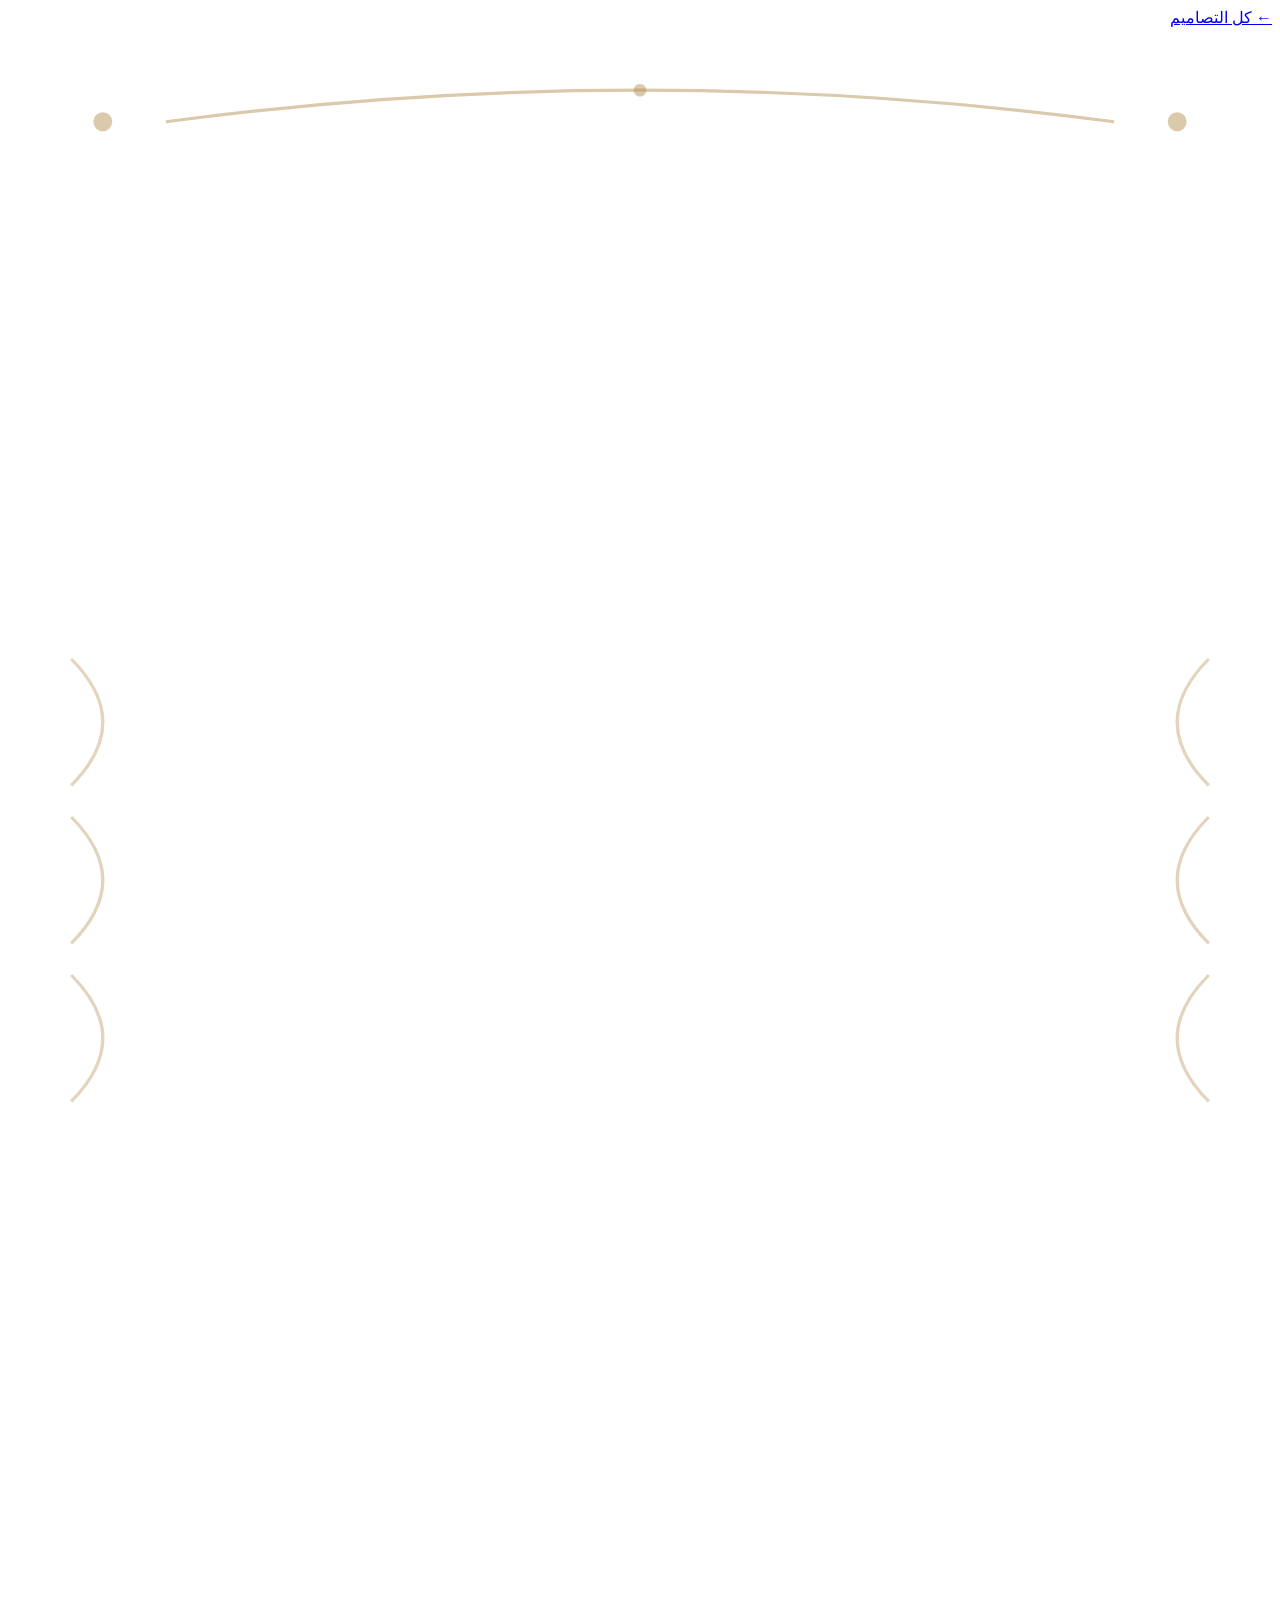
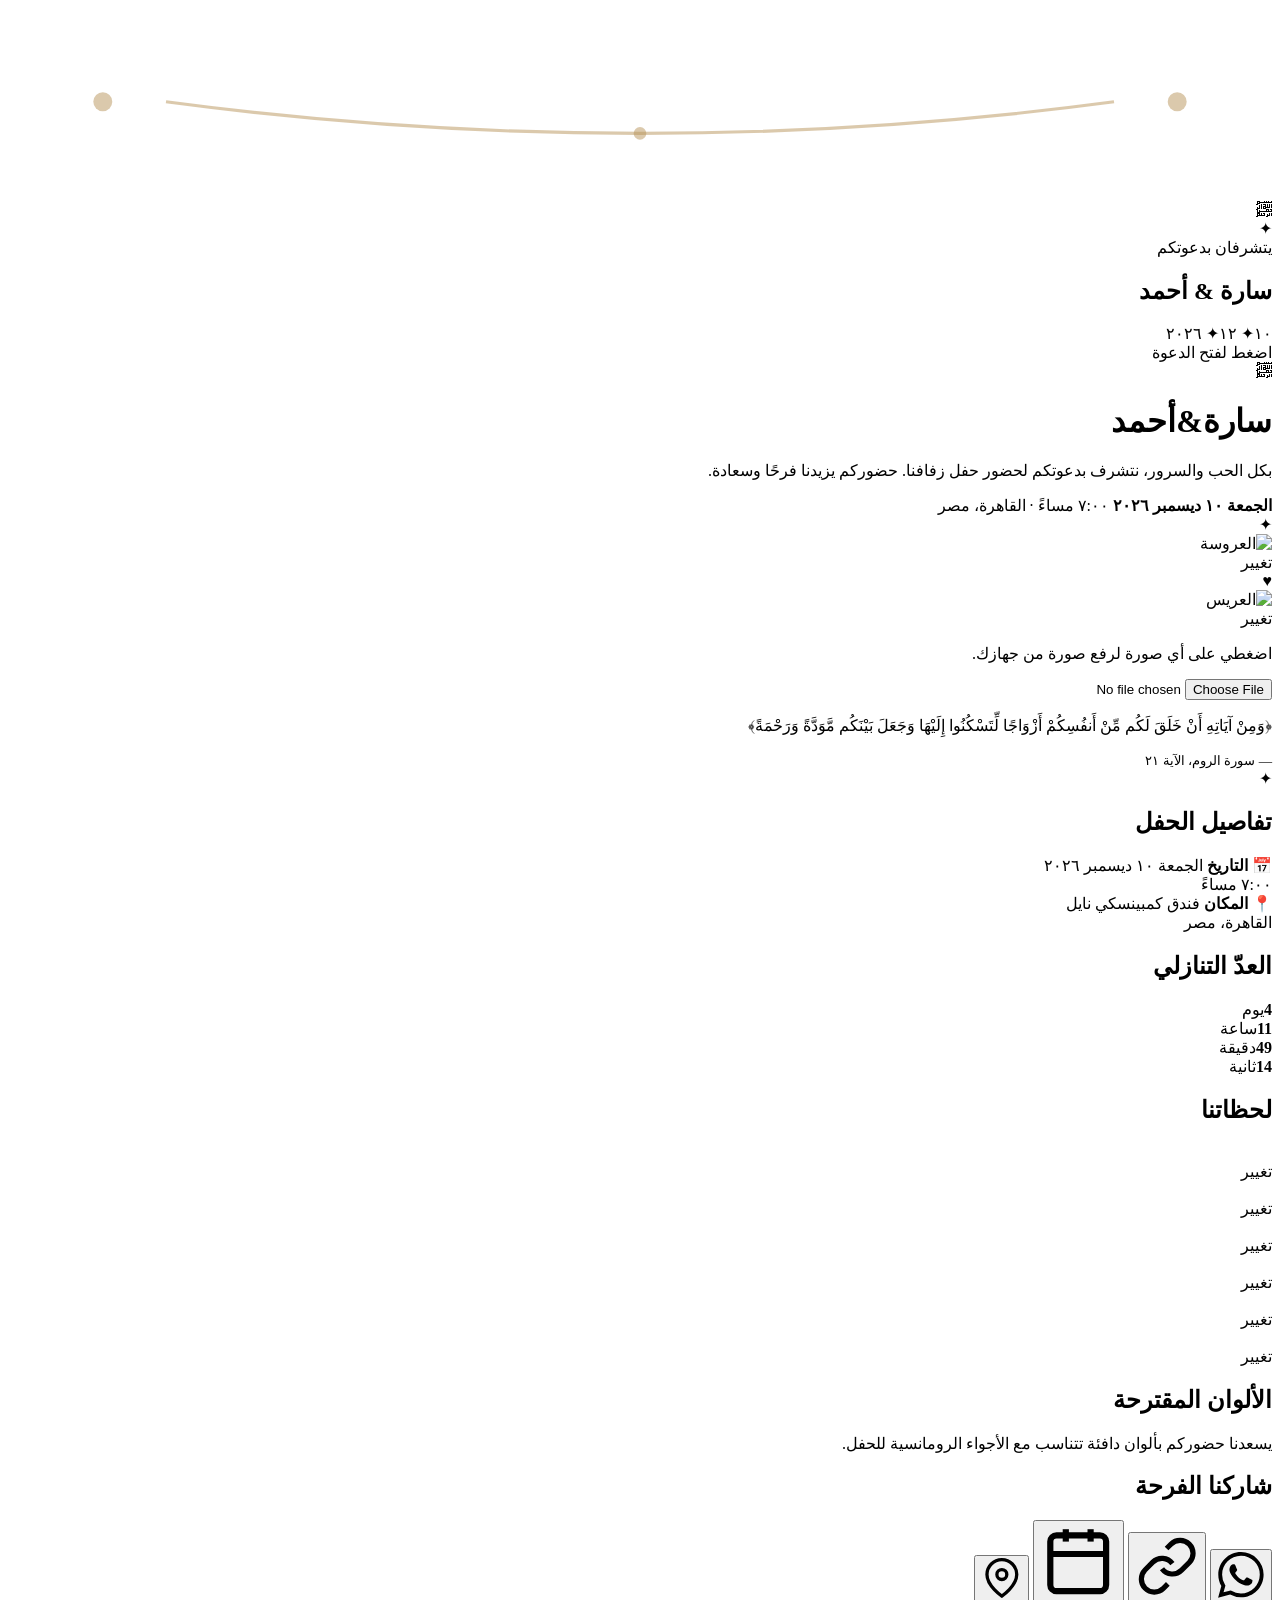
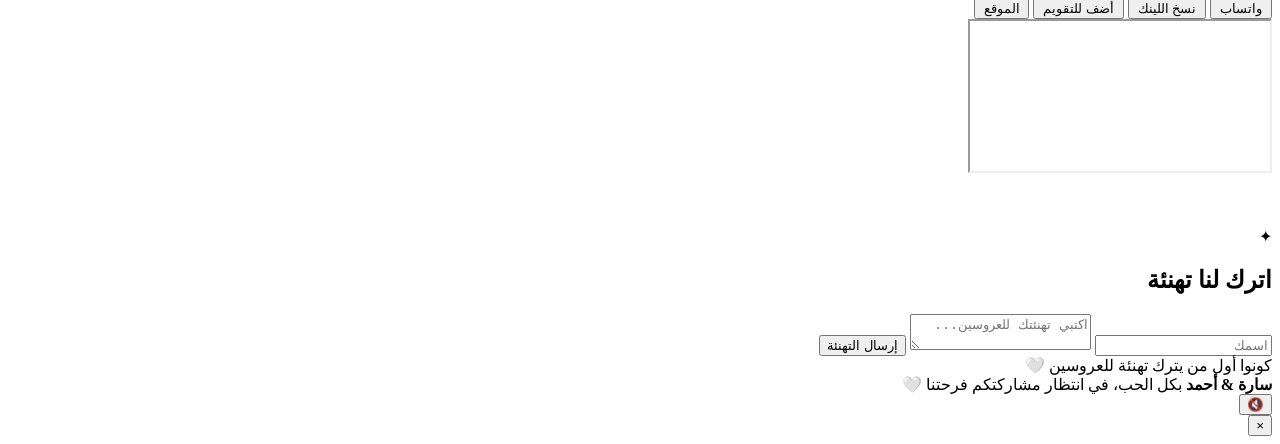
==== designs/arabic-classic.html @ dd5cdf4d "done" ====
<!DOCTYPE html>
<html lang="ar" dir="rtl">
<head>
<meta charset="UTF-8">
<meta name="viewport" content="width=device-width, initial-scale=1.0">
<title>سارة & أحمد · Arabic Classic</title>
<link rel="preconnect" href="https://fonts.googleapis.com">
<link href="https://fonts.googleapis.com/css2?family=Amiri:wght@400;700&family=Aref+Ruqaa:wght@400;700&family=Tajawal:wght@400;500;700&display=swap" rel="stylesheet">
<link rel="stylesheet" href="../css/arabic-classic.css">
</head>
<body>

<a class="back-link" href="../index.html">← كل التصاميم</a>

<!-- ============ COVER ============ -->
<div class="cover-screen" id="coverScreen">
  <div class="invite-card" onclick="openInvitation()">

    <!-- زخرفة إسلامية SVG -->
    <svg class="arabic-ornament" viewBox="0 0 400 560" preserveAspectRatio="none" xmlns="http://www.w3.org/2000/svg">
      <!-- نجوم في الزوايا -->
      <g fill="#B8935A" opacity="0.5">
        <circle cx="30" cy="30" r="3"/>
        <circle cx="370" cy="30" r="3"/>
        <circle cx="30" cy="530" r="3"/>
        <circle cx="370" cy="530" r="3"/>
        <circle cx="200" cy="20" r="2"/>
        <circle cx="200" cy="540" r="2"/>
      </g>
      <!-- خطوط إسلامية علوية وسفلية -->
      <path d="M 50 30 Q 200 10 350 30" stroke="#B8935A" stroke-width="1" fill="none" opacity="0.5"/>
      <path d="M 50 530 Q 200 550 350 530" stroke="#B8935A" stroke-width="1" fill="none" opacity="0.5"/>
      <!-- زخرفة جانبية -->
      <g stroke="#B8935A" stroke-width="1" fill="none" opacity="0.4">
        <path d="M 20 200 Q 40 220 20 240"/>
        <path d="M 20 250 Q 40 270 20 290"/>
        <path d="M 20 300 Q 40 320 20 340"/>
        <path d="M 380 200 Q 360 220 380 240"/>
        <path d="M 380 250 Q 360 270 380 290"/>
        <path d="M 380 300 Q 360 320 380 340"/>
      </g>
    </svg>

    <div class="card-bismillah">﷽</div>

    <div class="card-ornament-line">
      <span></span><span class="star">✦</span><span></span>
    </div>

    <div class="card-kicker">يتشرفان بدعوتكم</div>
    <h2 class="card-names">
      سارة
      <span class="amp">&</span>
      أحمد
    </h2>
    <div class="card-date">
      <span>١٠</span><span class="dot-sep">✦</span>
      <span>١٢</span><span class="dot-sep">✦</span>
      <span>٢٠٢٦</span>
    </div>

    <div class="card-tap">
      <span>اضغط لفتح الدعوة</span>
      <div class="arrow"></div>
    </div>
  </div>
</div>

<!-- ============ MAIN ============ -->
<div class="main-wrap" id="mainWrap">

  <div class="hero">
    <div class="kicker">﷽</div>
    <h1 class="names">سارة<span class="amp">&</span>أحمد</h1>
    <p class="lead">بكل الحب والسرور، نتشرف بدعوتكم لحضور حفل زفافنا. حضوركم يزيدنا فرحًا وسعادة.</p>
    <div class="date-badge">
      <b>الجمعة ١٠ ديسمبر ٢٠٢٦</b>
      <span>٧:٠٠ مساءً · القاهرة، مصر</span>
    </div>
  </div>

  <div class="divider"><span></span><span class="star">✦</span><span></span></div>

  <div class="couple-frame">
    <div class="photo-slot left" onclick="triggerUpload('bride')" title="اضغطي لتغيير صورة العروسة">
      <img data-role="bride-img" src="https://images.unsplash.com/photo-1594744803329-e58b31de8bf5?w=600&q=80&auto=format&fit=crop" alt="العروسة">
      <div class="hint">تغيير</div>
    </div>
    <div class="heart-mid">♥</div>
    <div class="photo-slot right" onclick="triggerUpload('groom')" title="اضغطي لتغيير صورة العريس">
      <img data-role="groom-img" src="https://images.unsplash.com/photo-1507003211169-0a1dd7228f2d?w=600&q=80&auto=format&fit=crop" alt="العريس">
      <div class="hint">تغيير</div>
    </div>
  </div>
  <p class="photo-note">اضغطي على أي صورة لرفع صورة من جهازك.</p>
  <input type="file" id="fileInput" accept="image/*" class="visually-hidden">

  <div class="quote-card">
    <p>﴿وَمِنْ آيَاتِهِ أَنْ خَلَقَ لَكُم مِّنْ أَنفُسِكُمْ أَزْوَاجًا لِّتَسْكُنُوا إِلَيْهَا وَجَعَلَ بَيْنَكُم مَّوَدَّةً وَرَحْمَةً﴾</p>
    <small>— سورة الروم، الآية ٢١</small>
  </div>

  <div class="divider"><span></span><span class="star">✦</span><span></span></div>

  <h2 class="section-title">تفاصيل الحفل</h2>
  <div class="details-grid">
    <div class="detail-card">
      <span class="ic">📅</span>
      <b>التاريخ</b>
      <span>الجمعة ١٠ ديسمبر ٢٠٢٦<br>٧:٠٠ مساءً</span>
    </div>
    <div class="detail-card">
      <span class="ic">📍</span>
      <b>المكان</b>
      <span>فندق كمبينسكي نايل<br>القاهرة، مصر</span>
    </div>
  </div>

  <h2 class="section-title">العدّ التنازلي</h2>
  <div class="countdown">
    <div class="cd-box"><b id="cdDays">--</b><span>يوم</span></div>
    <div class="cd-box"><b id="cdHours">--</b><span>ساعة</span></div>
    <div class="cd-box"><b id="cdMin">--</b><span>دقيقة</span></div>
    <div class="cd-box"><b id="cdSec">--</b><span>ثانية</span></div>
  </div>

  <h2 class="section-title">لحظاتنا</h2>
  <div class="gallery">
    <div class="gallery-item wide" onclick="triggerUpload('gallery-0')">
      <img data-role="gallery-0-img" src="https://images.unsplash.com/photo-1519741497674-611481863552?w=900&q=80&auto=format&fit=crop" alt="">
      <div class="gallery-hint">تغيير</div>
    </div>
    <div class="gallery-item" onclick="triggerUpload('gallery-1')">
      <img data-role="gallery-1-img" src="https://images.unsplash.com/photo-1465495976277-4387d4b0b4c6?w=600&q=80&auto=format&fit=crop" alt="">
      <div class="gallery-hint">تغيير</div>
    </div>
    <div class="gallery-item tall" onclick="triggerUpload('gallery-2')">
      <img data-role="gallery-2-img" src="https://images.unsplash.com/photo-1511285560929-80b456fea0bc?w=600&q=80&auto=format&fit=crop" alt="">
      <div class="gallery-hint">تغيير</div>
    </div>
    <div class="gallery-item" onclick="triggerUpload('gallery-3')">
      <img data-role="gallery-3-img" src="https://images.unsplash.com/photo-1522673607200-164d1b6ce486?w=600&q=80&auto=format&fit=crop" alt="">
      <div class="gallery-hint">تغيير</div>
    </div>
    <div class="gallery-item" onclick="triggerUpload('gallery-4')">
      <img data-role="gallery-4-img" src="https://images.unsplash.com/photo-1519225421980-715cb0215aed?w=600&q=80&auto=format&fit=crop" alt="">
      <div class="gallery-hint">تغيير</div>
    </div>
    <div class="gallery-item wide" onclick="triggerUpload('gallery-5')">
      <img data-role="gallery-5-img" src="https://images.unsplash.com/photo-1519225421980-715cb0215aed?w=900&q=80&auto=format&fit=crop" alt="">
      <div class="gallery-hint">تغيير</div>
    </div>
  </div>

  <h2 class="section-title">الألوان المقترحة</h2>
  <div class="swatches">
    <div class="swatch" style="background:#7C5B2E"></div>
    <div class="swatch" style="background:#B8935A"></div>
    <div class="swatch" style="background:#D4B98A"></div>
  </div>
  <p class="dress-text">يسعدنا حضوركم بألوان دافئة تتناسب مع الأجواء الرومانسية للحفل.</p>

  <h2 class="section-title">شاركنا الفرحة</h2>
  <div class="action-bar">
    <button class="action-btn" onclick="shareWhatsApp()">
      <svg viewBox="0 0 24 24" fill="currentColor"><path d="M17.472 14.382c-.297-.149-1.758-.867-2.03-.967-.273-.099-.471-.148-.67.15-.197.297-.767.966-.94 1.164-.173.199-.347.223-.644.075-.297-.15-1.255-.463-2.39-1.475-.883-.788-1.48-1.761-1.653-2.059-.173-.297-.018-.458.13-.606.134-.133.298-.347.446-.52.149-.174.198-.298.298-.497.099-.198.05-.371-.025-.52-.075-.149-.669-1.612-.916-2.207-.242-.579-.487-.5-.669-.51-.173-.008-.371-.01-.57-.01-.198 0-.52.074-.792.372-.272.297-1.04 1.016-1.04 2.479 0 1.462 1.065 2.875 1.213 3.074.149.198 2.096 3.2 5.077 4.487.709.306 1.262.489 1.694.625.712.227 1.36.195 1.871.118.571-.085 1.758-.719 2.006-1.413.248-.694.248-1.289.173-1.413-.074-.124-.272-.198-.57-.347m-5.421 7.403h-.004a9.87 9.87 0 01-5.031-1.378l-.361-.214-3.741.982.998-3.648-.235-.374a9.86 9.86 0 01-1.51-5.26c.001-5.45 4.436-9.884 9.888-9.884 2.64 0 5.122 1.03 6.988 2.898a9.825 9.825 0 012.893 6.994c-.003 5.45-4.437 9.884-9.885 9.884m8.413-18.297A11.815 11.815 0 0012.05 0C5.495 0 .16 5.335.157 11.892c0 2.096.547 4.142 1.588 5.945L.057 24l6.305-1.654a11.882 11.882 0 005.683 1.448h.005c6.554 0 11.89-5.335 11.893-11.893a11.821 11.821 0 00-3.48-8.413Z"/></svg>
      واتساب
    </button>
    <button class="action-btn" onclick="copyLink()">
      <svg viewBox="0 0 24 24" fill="none" stroke="currentColor" stroke-width="2"><path d="M10 13a5 5 0 007.54.54l3-3a5 5 0 00-7.07-7.07l-1.72 1.71"/><path d="M14 11a5 5 0 00-7.54-.54l-3 3a5 5 0 007.07 7.07l1.71-1.71"/></svg>
      نسخ اللينك
    </button>
    <button class="action-btn" onclick="addToCalendar()">
      <svg viewBox="0 0 24 24" fill="none" stroke="currentColor" stroke-width="2"><rect x="3" y="4" width="18" height="18" rx="2"/><line x1="16" y1="2" x2="16" y2="6"/><line x1="8" y1="2" x2="8" y2="6"/><line x1="3" y1="10" x2="21" y2="10"/></svg>
      أضف للتقويم
    </button>
    <button class="action-btn" onclick="openMap()">
      <svg viewBox="0 0 24 24" fill="none" stroke="currentColor" stroke-width="2"><path d="M21 10c0 7-9 13-9 13s-9-6-9-13a9 9 0 0118 0z"/><circle cx="12" cy="10" r="3"/></svg>
      الموقع
    </button>
  </div>

  <div class="map-container">
    <iframe 
      src="https://www.google.com/maps/embed?pb=!1m18!1m12!1m3!1d3453.3724238137!2d31.2337!3d30.0444!2m3!1f0!2f0!3f0!3m2!1i1024!2i768!4f13.1!3m3!1m2!1s0x0%3A0x0!2zMzDCsDAyJzM5LjgiTiAzMcKwMTQnMDEuMyJF!5e0!3m2!1sen!2seg!4v1700000000000"
      allowfullscreen="" loading="lazy" referrerpolicy="no-referrer-when-downgrade">
    </iframe>
  </div>

  <div class="divider" style="margin-top:50px;"><span></span><span class="star">✦</span><span></span></div>

  <h2 class="section-title">اترك لنا تهنئة</h2>
  <div class="wish-form">
    <input type="text" id="wishName" placeholder="اسمك" maxlength="40">
    <textarea id="wishMsg" placeholder="اكتبي تهنئتك للعروسين..." maxlength="240"></textarea>
    <button id="wishBtn" onclick="submitWish()">إرسال التهنئة</button>
    <div class="form-msg" id="wishFormMsg"></div>
  </div>
  <div class="wishes-list" id="wishesList"></div>
  <div class="wish-counter" id="wishCounter"></div>

  <footer>
    <b>سارة &amp; أحمد</b>
    بكل الحب، في انتظار مشاركتكم فرحتنا 🤍
  </footer>

</div>

<button class="music-btn" id="musicBtn" onclick="toggleMusic()" title="موسيقى">🔇</button>

<audio id="bgMusic" loop preload="none">
  <source src="https://cdn.pixabay.com/download/audio/2022/10/25/audio_5c1c7c1e5e.mp3?filename=wedding-day-117995.mp3" type="audio/mpeg">
</audio>

<div class="lightbox" id="lightbox" onclick="closeLightbox()">
  <button class="close" onclick="closeLightbox()">×</button>
  <img id="lightboxImg" src="" alt="">
</div>

<div class="toast" id="toast"></div>

<script>
  window.INVITE_CONFIG = {
    theme: 'arabic-classic',
    weddingDate: '2026-12-10T19:00:00',
    weddingEnd: '2026-12-10T23:00:00',
    storagePrefix: 'arabic-classic-',
    venueName: 'Kempinski Nile Hotel, Cairo',
    venueLat: 30.0444,
    venueLng: 31.2357
  };
</script>
<script src="../js/invitation.js"></script>

</body>
</html>
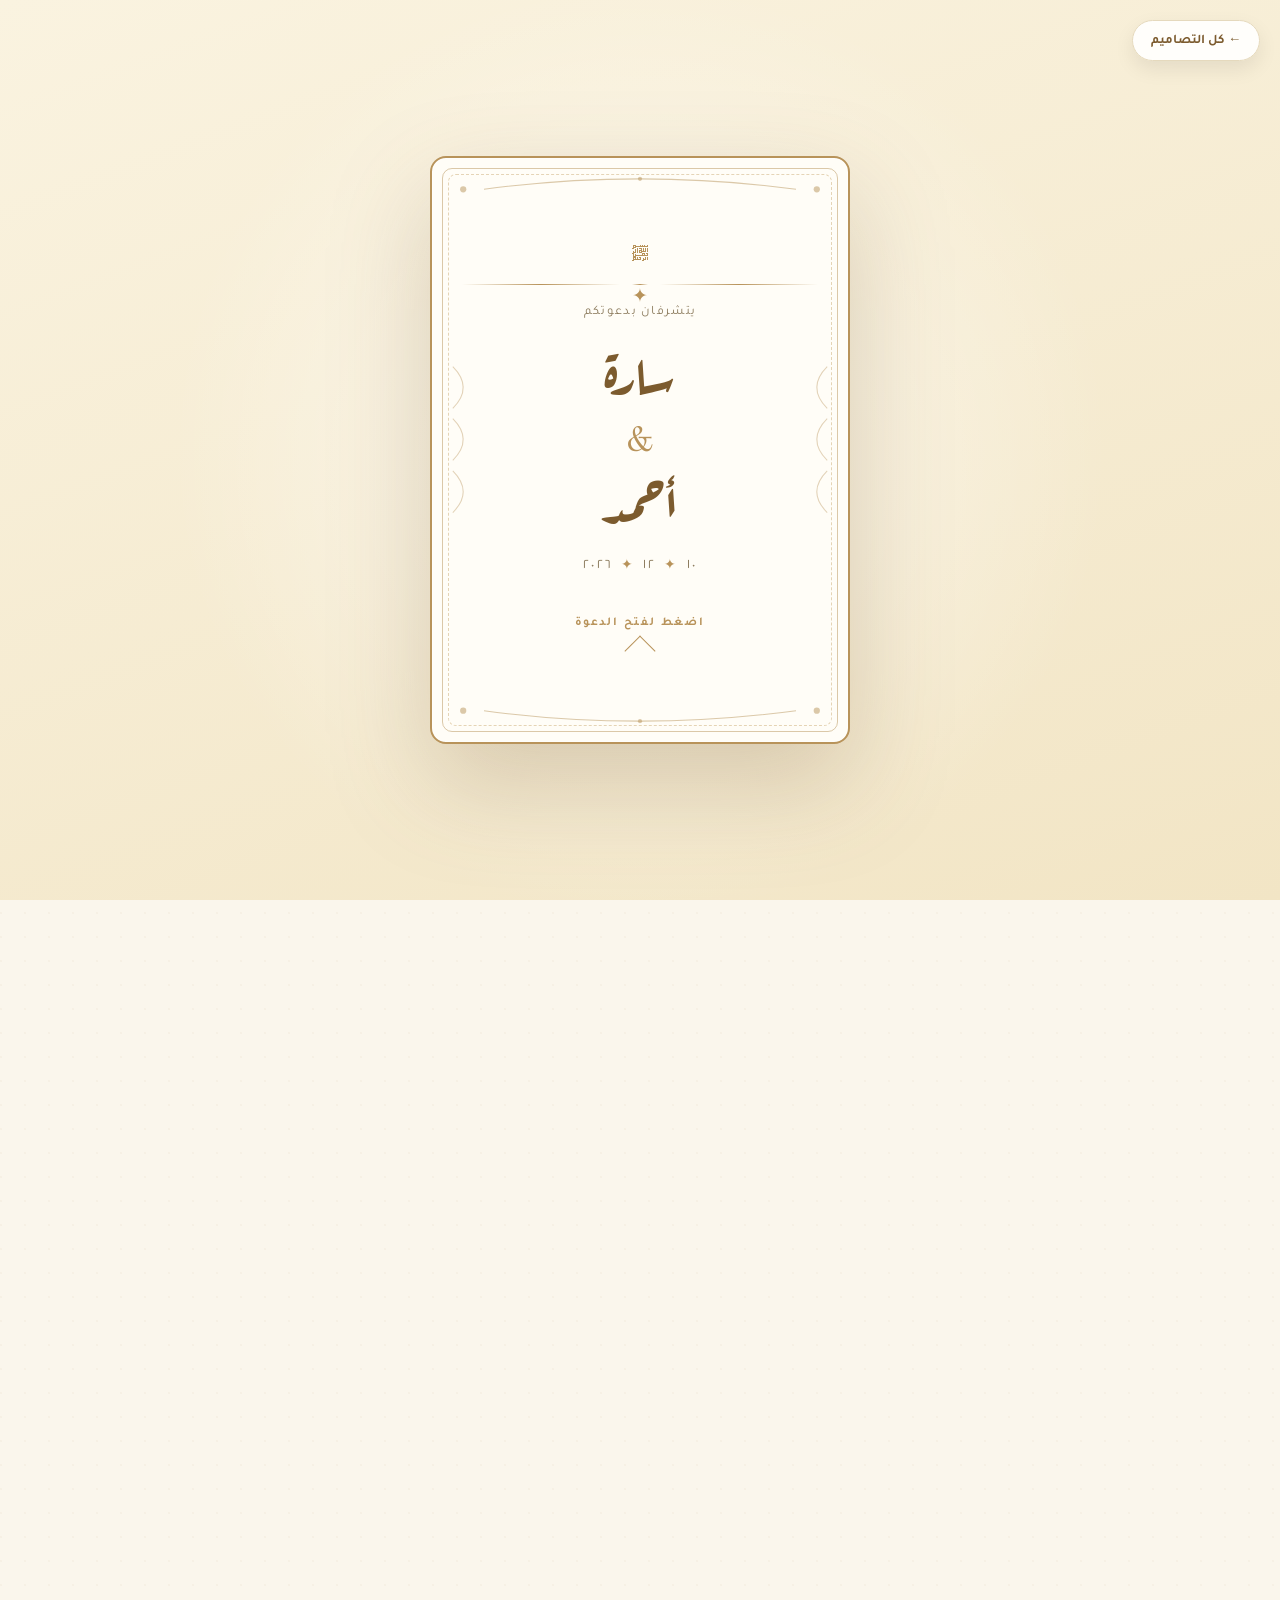
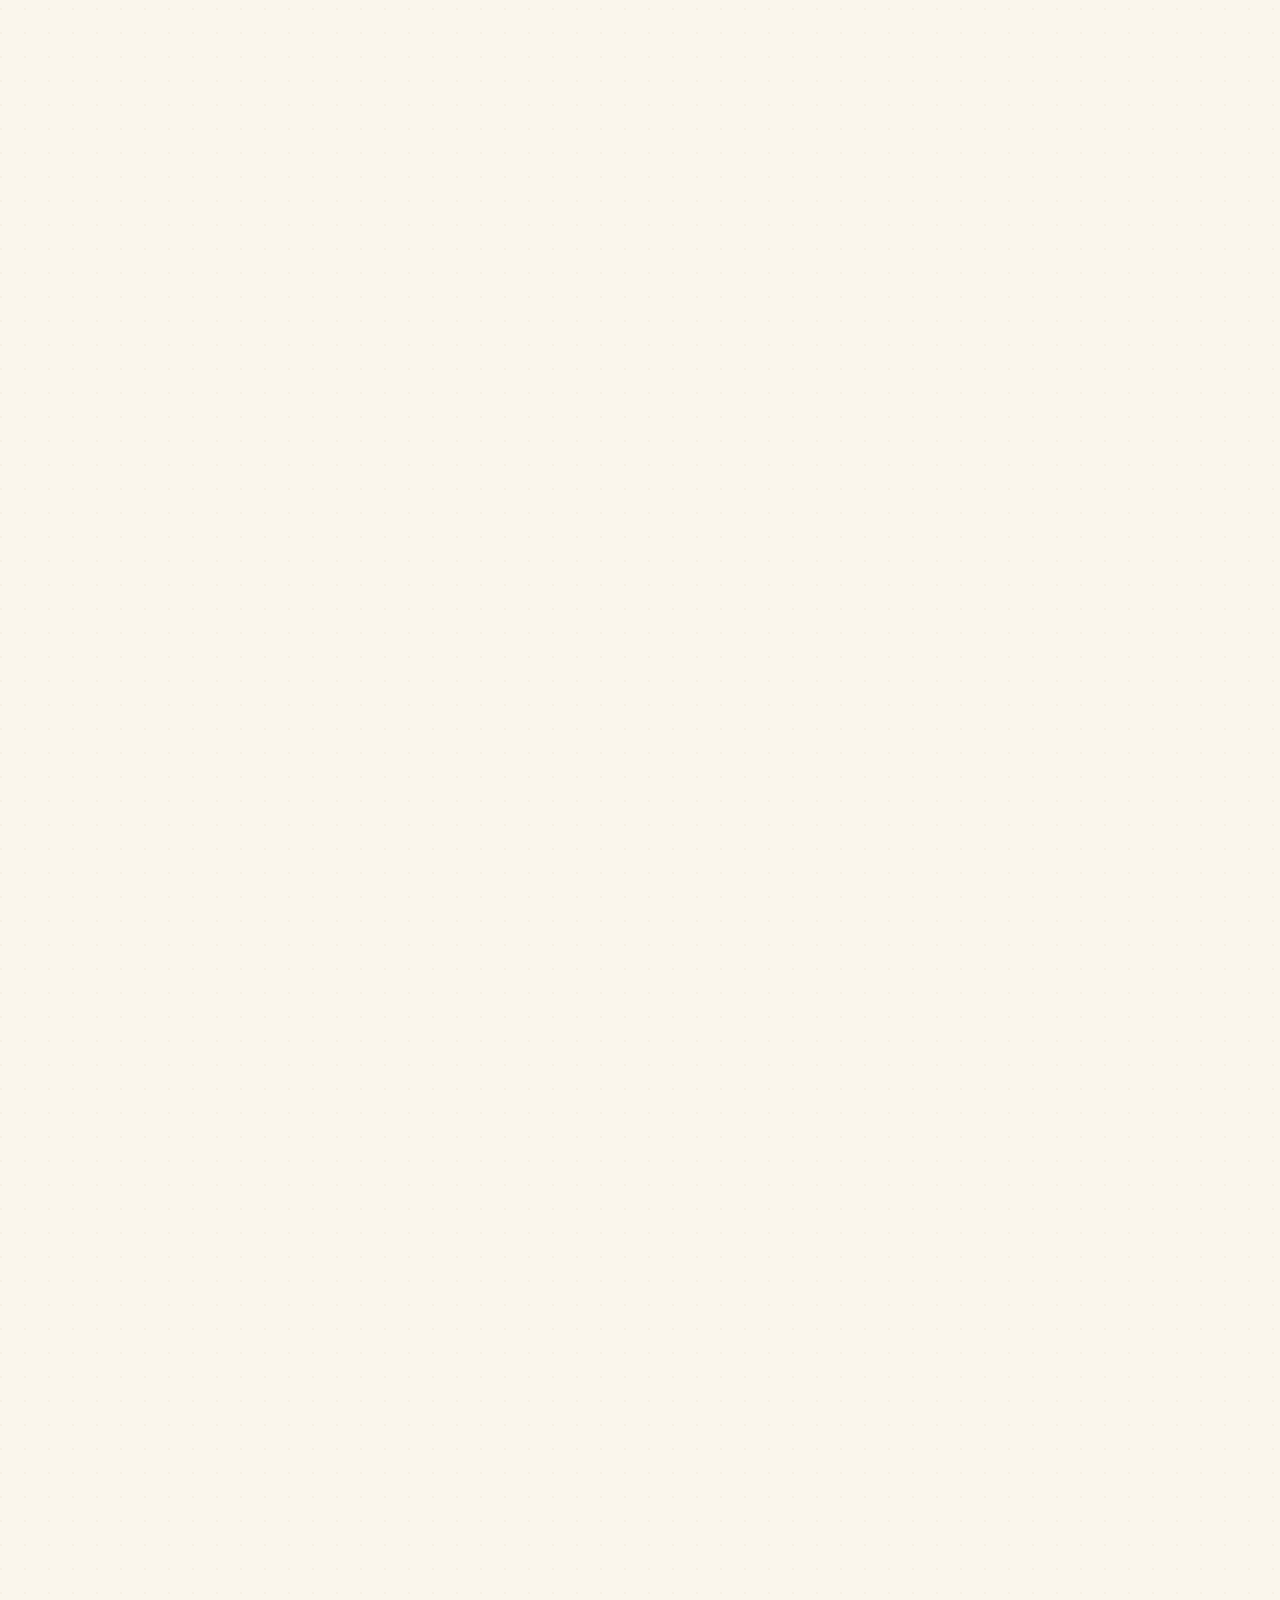
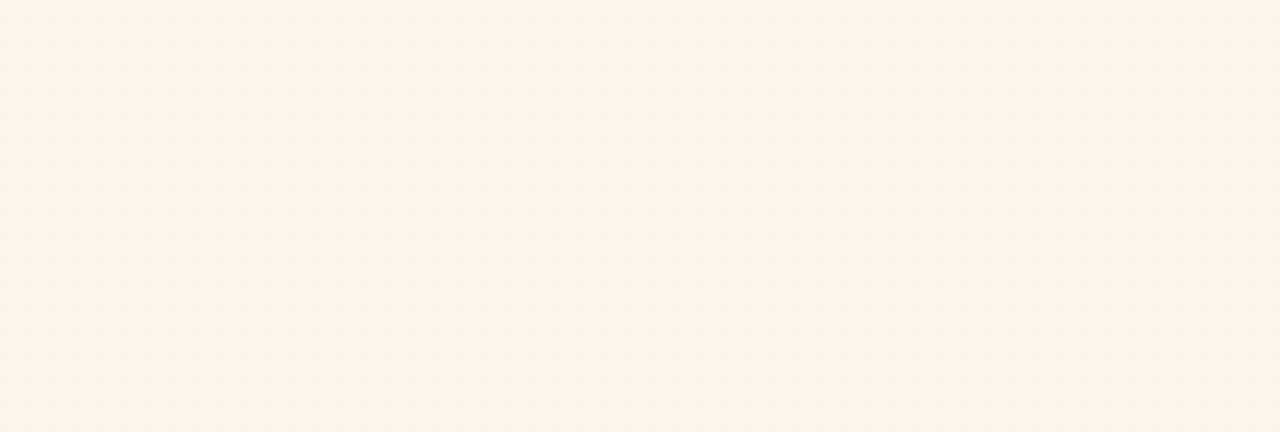
==== commit 9678ebb3: "done" ====
--- a/designs/arabic-classic.html
+++ b/designs/arabic-classic.html
@@ -208,8 +208,8 @@
 
 <button class="music-btn" id="musicBtn" onclick="toggleMusic()" title="موسيقى">🔇</button>
 
-<audio id="bgMusic" loop preload="none">
-  <source src="https://cdn.pixabay.com/download/audio/2022/10/25/audio_5c1c7c1e5e.mp3?filename=wedding-day-117995.mp3" type="audio/mpeg">
+<audio id="bgMusic" loop preload="auto">
+  <source src="https://www.soundhelix.com/examples/mp3/SoundHelix-Song-1.mp3" type="audio/mpeg">
 </audio>
 
 <div class="lightbox" id="lightbox" onclick="closeLightbox()">
--- a/css/arabic-classic.css
+++ b/css/arabic-classic.css
@@ -0,0 +1,608 @@
+/* ============================================================
+   ARABIC CLASSIC — تصميم 2
+   ============================================================ */
+:root{
+  --bg:#FAF6EC;
+  --surface:#FFFDF7;
+  --text:#3A2E1E;
+  --muted:#8B7A5C;
+  --heading:#7C5B2E;
+  --accent:#B8935A;
+  --accent2:#D4B98A;
+  --line:#E5D9BD;
+  --font-head:'Aref Ruqaa', serif;
+  --font-body:'Tajawal', sans-serif;
+}
+
+*{box-sizing:border-box;}
+html,body{margin:0;padding:0;}
+body{
+  background:#FAF6EC;
+  background-image: radial-gradient(circle at 1px 1px, rgba(184,147,90,.05) 1px, transparent 0);
+  background-size: 24px 24px;
+  color:var(--text);
+  font-family:var(--font-body);
+  font-size:16px;
+  min-height:100vh;
+  -webkit-font-smoothing: antialiased;
+}
+
+/* Back link */
+.back-link{
+  position:fixed; top:20px; right:20px; z-index:600;
+  padding:10px 18px;
+  background:rgba(255,255,255,.9);
+  border:1px solid var(--line);
+  border-radius:999px;
+  color:var(--heading);
+  text-decoration:none;
+  font-size:.82rem; font-weight:600;
+  backdrop-filter:blur(10px);
+  box-shadow:0 8px 20px rgba(0,0,0,.08);
+  transition:transform .2s;
+}
+.back-link:hover{ transform:translateX(3px); }
+
+/* ===== Cover Screen ===== */
+.cover-screen{
+  position:fixed; inset:0; z-index:500;
+  background:
+    radial-gradient(circle at 50% 50%, rgba(255,255,255,.6), transparent 60%),
+    linear-gradient(160deg, #FAF3E0 0%, #F2E5C5 100%);
+  display:flex; align-items:center; justify-content:center;
+  padding:24px;
+  transition:opacity .8s ease, transform .8s ease;
+}
+.cover-screen.hidden{ opacity:0; pointer-events:none; transform:scale(1.05); }
+
+.invite-card{
+  position:relative;
+  width:min(420px, 92vw);
+  aspect-ratio:5/7;
+  border-radius:16px;
+  background:var(--surface);
+  border:2px solid var(--accent);
+  box-shadow: 0 40px 100px rgba(124,91,46,.25), 0 0 0 1px rgba(255,255,255,.5) inset;
+  cursor:pointer;
+  display:flex; flex-direction:column;
+  align-items:center; justify-content:center;
+  padding:44px 30px;
+  text-align:center;
+  overflow:hidden;
+  transition:transform .6s cubic-bezier(.2,.8,.2,1);
+  animation: cardFloat 5s ease-in-out infinite;
+}
+@keyframes cardFloat{
+  0%,100%{ transform:translateY(0) rotate(-.3deg); }
+  50%{ transform:translateY(-8px) rotate(.3deg); }
+}
+.invite-card:hover{ transform:translateY(-12px) rotate(0) scale(1.02); }
+.invite-card::before{
+  content:''; position:absolute; inset:10px;
+  border:1px solid var(--accent);
+  border-radius:10px;
+  opacity:.5; pointer-events:none;
+}
+.invite-card::after{
+  content:''; position:absolute; inset:16px;
+  border:1px dashed var(--accent2);
+  border-radius:8px;
+  opacity:.6; pointer-events:none;
+}
+
+/* زخرفة إسلامية SVG */
+.arabic-ornament{
+  position:absolute; inset:0;
+  width:100%; height:100%;
+  pointer-events:none; z-index:1;
+}
+
+.card-bismillah{
+  font-family:var(--font-head);
+  font-size:1rem;
+  color:var(--accent);
+  margin-bottom:20px;
+  position:relative; z-index:2;
+  letter-spacing:.05em;
+}
+
+.card-ornament-line{
+  width:100%;
+  display:flex; align-items:center; justify-content:center;
+  gap:12px; margin-bottom:20px;
+  position:relative; z-index:2;
+}
+.card-ornament-line span{
+  height:1px; flex:1;
+  background:linear-gradient(to left, transparent, var(--accent), transparent);
+}
+.card-ornament-line .star{
+  font-size:1.2rem; color:var(--accent);
+  flex:none;
+}
+
+.card-kicker{
+  font-size:.8rem; letter-spacing:.1em;
+  color:var(--muted); margin-bottom:16px;
+  position:relative; z-index:2;
+}
+.card-names{
+  font-family:var(--font-head);
+  font-size:clamp(2rem, 9vw, 3.2rem);
+  line-height:1.3; color:var(--heading);
+  font-weight:700; margin:0;
+  position:relative; z-index:2;
+}
+.card-names .amp{
+  font-family:var(--font-head);
+  display:block; color:var(--accent);
+  font-size:.7em; margin:8px 0; font-weight:400;
+}
+.card-date{
+  font-size:.9rem; letter-spacing:.15em;
+  color:var(--muted); margin-top:24px;
+  position:relative; z-index:2;
+  display:flex; align-items:center; justify-content:center; gap:8px;
+}
+.card-date .dot-sep{ color:var(--accent); }
+.card-tap{
+  margin-top:40px;
+  display:flex; flex-direction:column;
+  align-items:center; gap:10px;
+  color:var(--accent);
+  font-size:.75rem; letter-spacing:.15em;
+  font-weight:600;
+  animation: tapPulse 2.4s ease-in-out infinite;
+  position:relative; z-index:2;
+}
+@keyframes tapPulse{
+  0%,100%{ opacity:.6; transform:translateY(0); }
+  50%{ opacity:1; transform:translateY(4px); }
+}
+.card-tap .arrow{
+  width:22px; height:22px;
+  border-right:1.5px solid currentColor;
+  border-bottom:1.5px solid currentColor;
+  transform:rotate(-135deg);
+}
+
+/* ===== Main Content ===== */
+.main-wrap{
+  max-width:720px; margin:0 auto;
+  padding:60px 22px 40px;
+  opacity:0; transform:translateY(30px);
+  transition:opacity .9s ease .3s, transform .9s ease .3s;
+}
+.main-wrap.visible{ opacity:1; transform:translateY(0); }
+
+.hero{ text-align:center; padding:20px 0 0; }
+.hero .kicker{
+  font-family:var(--font-head);
+  font-size:1rem; color:var(--accent);
+  margin-bottom:16px;
+  letter-spacing:.05em;
+}
+.hero .names{
+  font-family:var(--font-head);
+  font-size:clamp(2.2rem, 10vw, 3.6rem);
+  line-height:1.3; color:var(--heading);
+  margin:0; font-weight:700;
+}
+.hero .names .amp{
+  display:inline-block;
+  font-size:.7em; color:var(--accent);
+  margin:0 14px; font-weight:400;
+}
+.hero .lead{
+  margin-top:20px; font-size:1rem;
+  color:var(--muted); line-height:1.9;
+  max-width:460px; margin-inline:auto;
+}
+.date-badge{
+  display:inline-flex; flex-direction:column; gap:4px;
+  margin-top:28px; padding:16px 32px;
+  border:1px solid var(--accent);
+  border-radius:8px;
+  background:var(--surface);
+  box-shadow: 0 12px 30px rgba(124,91,46,.1);
+  position:relative;
+}
+.date-badge::before{
+  content:''; position:absolute; inset:5px;
+  border:1px solid var(--accent2); border-radius:5px;
+  opacity:.5; pointer-events:none;
+}
+.date-badge b{
+  font-size:1.1rem; color:var(--heading);
+  font-family:var(--font-head); font-weight:700;
+}
+.date-badge span{ font-size:.8rem; color:var(--muted); }
+
+/* Divider */
+.divider{
+  display:flex; align-items:center; justify-content:center;
+  gap:14px; margin:40px auto; max-width:280px;
+}
+.divider span{
+  height:1px; flex:1;
+  background:linear-gradient(to left, transparent, var(--accent), transparent);
+}
+.divider .star{
+  font-size:1.3rem; color:var(--accent);
+  flex:none;
+}
+
+/* Section title */
+.section-title{
+  text-align:center;
+  font-family:var(--font-head);
+  font-size:1.5rem; font-weight:700;
+  color:var(--heading);
+  margin:50px 0 24px;
+  position:relative;
+}
+.section-title::before,
+.section-title::after{
+  content:'❈';
+  color:var(--accent);
+  font-size:1rem;
+  margin:0 12px;
+  opacity:.7;
+}
+
+/* Photos */
+.couple-frame{
+  display:flex; justify-content:center; align-items:center;
+  gap:0; margin:36px 0 8px;
+}
+.photo-slot{
+  width:150px; height:150px;
+  border-radius:50%;
+  background:var(--surface);
+  border:3px double var(--accent);
+  box-shadow: 0 15px 40px rgba(124,91,46,.15);
+  display:flex; align-items:center; justify-content:center;
+  overflow:hidden; cursor:pointer;
+  position:relative; flex-shrink:0;
+  transition:transform .3s, box-shadow .3s;
+}
+.photo-slot:hover{
+  transform:scale(1.04) translateY(-4px);
+  box-shadow: 0 20px 50px rgba(124,91,46,.25);
+}
+.photo-slot img{ width:100%; height:100%; object-fit:cover; }
+.photo-slot .hint{
+  position:absolute; inset:0;
+  display:flex; align-items:center; justify-content:center;
+  background:rgba(124,91,46,.6); color:#fff;
+  font-size:.72rem; opacity:0;
+  transition:opacity .3s; text-align:center;
+  padding:8px; font-weight:600;
+  border-radius:50%;
+}
+.photo-slot:hover .hint{ opacity:1; }
+.photo-slot.left{ margin-inline-end:-20px; }
+.photo-slot.right{ margin-inline-start:-20px; }
+.heart-mid{
+  width:44px; height:44px; border-radius:50%;
+  background:linear-gradient(135deg, var(--heading), var(--accent));
+  color:#fff;
+  display:flex; align-items:center; justify-content:center;
+  font-size:1rem; z-index:2; flex-shrink:0;
+  box-shadow: 0 8px 24px rgba(124,91,46,.3), 0 0 0 4px var(--bg);
+}
+.photo-note{
+  text-align:center; font-size:.78rem;
+  color:var(--muted); margin-top:14px;
+}
+
+/* Quote */
+.quote-card{
+  text-align:center; padding:28px 20px;
+  position:relative; max-width:580px;
+  margin:0 auto;
+  background:var(--surface);
+  border:1px solid var(--line);
+  border-radius:12px;
+  box-shadow: 0 12px 30px rgba(124,91,46,.08);
+}
+.quote-card::before{
+  content:'﷽';
+  display:block;
+  font-family:var(--font-head);
+  font-size:1.8rem; color:var(--accent);
+  margin-bottom:14px;
+}
+.quote-card p{
+  font-family:var(--font-head);
+  font-size:1.1rem; line-height:1.9;
+  color:var(--text); margin:0;
+}
+.quote-card small{
+  display:block; margin-top:14px;
+  color:var(--accent); font-size:.8rem;
+  font-family:var(--font-head);
+}
+
+/* Details */
+.details-grid{ display:grid; grid-template-columns:1fr 1fr; gap:16px; }
+.detail-card{
+  background:var(--surface); border-radius:12px;
+  box-shadow: 0 12px 30px rgba(124,91,46,.08);
+  padding:26px 16px; text-align:center;
+  border:1px solid var(--accent2);
+  position:relative; overflow:hidden;
+}
+.detail-card::before{
+  content:'❈'; position:absolute;
+  top:8px; left:50%; transform:translateX(-50%);
+  color:var(--accent); font-size:.9rem;
+  opacity:.5;
+}
+.detail-card .ic{ font-size:1.6rem; margin-bottom:12px; display:block; }
+.detail-card b{
+  display:block; font-size:1.05rem;
+  font-family:var(--font-head);
+  color:var(--heading); margin-bottom:6px;
+}
+.detail-card span{
+  font-size:.85rem; color:var(--muted);
+  line-height:1.6; display:block;
+}
+
+/* Countdown */
+.countdown{
+  display:flex; justify-content:center;
+  gap:12px; flex-wrap:wrap;
+}
+.cd-box{
+  background:var(--surface); border-radius:12px;
+  box-shadow: 0 12px 30px rgba(124,91,46,.08);
+  width:82px; padding:16px 0; text-align:center;
+  border:1px solid var(--accent);
+}
+.cd-box b{
+  display:block; font-size:1.7rem;
+  color:var(--heading);
+  font-family:var(--font-head);
+  font-weight:700;
+}
+.cd-box span{ font-size:.75rem; color:var(--muted); font-family:var(--font-head); }
+
+/* Palette */
+.swatches{
+  display:flex; justify-content:center;
+  gap:14px; margin:20px 0 16px;
+}
+.swatch{
+  width:46px; height:46px; border-radius:50%;
+  box-shadow: 0 6px 16px rgba(124,91,46,.15);
+  border:2px solid var(--surface);
+  outline:1px solid var(--accent2);
+}
+.dress-text{
+  text-align:center; font-size:.9rem;
+  color:var(--muted); max-width:460px;
+  margin:0 auto; line-height:1.9;
+}
+
+/* Gallery */
+.gallery{
+  display:grid; grid-template-columns:repeat(3, 1fr);
+  gap:10px; margin-top:12px;
+}
+.gallery-item{
+  position:relative; aspect-ratio:1/1;
+  border-radius:10px; overflow:hidden;
+  cursor:pointer; background:var(--surface);
+  box-shadow: 0 10px 25px rgba(124,91,46,.1);
+  border:1px solid var(--accent2);
+}
+.gallery-item img{
+  width:100%; height:100%; object-fit:cover;
+  display:block; transition:transform .5s;
+}
+.gallery-item:hover img{ transform:scale(1.08); }
+.gallery-item .gallery-hint{
+  position:absolute; inset:0;
+  display:flex; align-items:center; justify-content:center;
+  background:linear-gradient(to top, rgba(124,91,46,.7), rgba(124,91,46,.2));
+  color:#fff; font-size:.72rem; font-weight:600;
+  opacity:0; transition:opacity .3s;
+}
+.gallery-item:hover .gallery-hint{ opacity:1; }
+.gallery-item.wide{ grid-column:span 2; aspect-ratio:2/1; }
+.gallery-item.tall{ grid-row:span 2; aspect-ratio:1/2; }
+
+/* Wishes */
+.wish-form{
+  background:var(--surface); border-radius:12px;
+  box-shadow: 0 12px 30px rgba(124,91,46,.08);
+  padding:24px; display:flex; flex-direction:column; gap:12px;
+  border:1px solid var(--accent2);
+  position:relative;
+}
+.wish-form input,
+.wish-form textarea{
+  font-family:var(--font-body);
+  border:1px solid var(--line);
+  border-radius:8px;
+  padding:12px 14px;
+  background:transparent;
+  color:var(--text);
+  font-size:.9rem; resize:vertical;
+  transition:border-color .2s;
+}
+.wish-form input:focus,
+.wish-form textarea:focus{
+  outline:none; border-color:var(--accent);
+}
+.wish-form textarea{ min-height:90px; }
+.wish-form button{
+  align-self:flex-start;
+  border:none; cursor:pointer;
+  background:var(--heading); color:#fff;
+  font-family:var(--font-body); font-weight:600;
+  padding:12px 28px; border-radius:8px;
+  font-size:.9rem;
+  transition:opacity .2s, transform .2s;
+}
+.wish-form button:hover{ opacity:.9; transform:translateY(-1px); }
+.wish-form button:disabled{ opacity:.5; }
+.form-msg{ font-size:.8rem; color:var(--accent); min-height:16px; }
+
+.wishes-list{ display:flex; flex-direction:column; gap:12px; margin-top:20px; }
+.wish-item{
+  background:var(--surface); border-radius:12px;
+  box-shadow: 0 10px 25px rgba(124,91,46,.08);
+  padding:16px 18px;
+  border:1px solid var(--accent2);
+  border-right:3px solid var(--accent);
+  position:relative;
+}
+.wish-item b{
+  font-size:.95rem; color:var(--heading);
+  font-family:var(--font-head); font-weight:700;
+}
+.wish-item p{
+  margin:8px 0 0; font-size:.88rem;
+  line-height:1.8; word-wrap:break-word; white-space:pre-wrap;
+}
+.wish-item .wish-time{
+  font-size:.72rem; color:var(--muted);
+  margin-top:8px; display:block;
+}
+.wish-item .wish-del{
+  position:absolute; top:10px; left:12px;
+  background:none; border:none;
+  color:var(--muted); cursor:pointer;
+  font-size:1rem; opacity:.4;
+  line-height:1; padding:4px;
+}
+.wish-item .wish-del:hover{ opacity:1; color:#c0392b; }
+.wishes-empty{
+  text-align:center; font-size:.85rem;
+  color:var(--muted); padding:16px 0;
+}
+.wish-counter{
+  font-size:.75rem; color:var(--muted);
+  text-align:center; margin-top:14px;
+}
+
+/* Action buttons */
+.action-bar{
+  display:flex; flex-wrap:wrap;
+  justify-content:center; gap:10px;
+  margin-top:28px;
+}
+.action-btn{
+  display:inline-flex; align-items:center; gap:8px;
+  padding:10px 18px;
+  background:var(--surface);
+  border:1px solid var(--accent);
+  border-radius:999px;
+  color:var(--heading);
+  font-family:var(--font-body);
+  font-size:.85rem; font-weight:600;
+  cursor:pointer; text-decoration:none;
+  transition:transform .2s, box-shadow .2s;
+  box-shadow:0 4px 12px rgba(124,91,46,.08);
+}
+.action-btn:hover{
+  transform:translateY(-2px);
+  box-shadow:0 8px 20px rgba(124,91,46,.15);
+}
+.action-btn svg{ width:16px; height:16px; }
+
+/* Map */
+.map-container{
+  margin-top:28px;
+  border-radius:12px;
+  overflow:hidden;
+  border:1px solid var(--accent2);
+  box-shadow:0 12px 30px rgba(124,91,46,.08);
+  height:240px;
+}
+.map-container iframe{
+  width:100%; height:100%; border:0; display:block;
+}
+
+/* Footer */
+footer{
+  text-align:center; margin-top:50px;
+  font-size:.85rem; color:var(--muted);
+  padding-bottom:80px;
+}
+footer::before{
+  content:'❈'; display:block;
+  color:var(--accent); font-size:1.2rem;
+  margin-bottom:18px;
+}
+footer b{
+  font-family:var(--font-head);
+  color:var(--heading);
+  font-size:1.05rem; display:block;
+  margin-bottom:6px;
+}
+
+/* Music button */
+.music-btn{
+  position:fixed; bottom:24px; right:24px;
+  width:50px; height:50px; border-radius:50%;
+  background:linear-gradient(135deg, var(--heading), var(--accent));
+  color:#fff; border:none; cursor:pointer;
+  display:none; align-items:center; justify-content:center;
+  font-size:1.2rem;
+  box-shadow:0 10px 25px rgba(124,91,46,.3);
+  z-index:60;
+  transition:transform .3s;
+}
+.music-btn:hover{ transform:scale(1.1); }
+
+/* Lightbox */
+.lightbox{
+  position:fixed; inset:0;
+  background:rgba(0,0,0,.9);
+  z-index:600; display:none;
+  align-items:center; justify-content:center;
+  padding:20px;
+}
+.lightbox.open{ display:flex; }
+.lightbox img{
+  max-width:90vw; max-height:85vh;
+  border-radius:8px;
+}
+.lightbox .close{
+  position:absolute; top:20px; right:24px;
+  color:#fff; font-size:2rem;
+  background:none; border:none;
+  cursor:pointer; line-height:1;
+}
+
+/* Toast */
+.toast{
+  position:fixed; bottom:100px; left:50%;
+  transform:translateX(-50%) translateY(20px);
+  background:var(--heading); color:#fff;
+  padding:12px 24px; border-radius:999px;
+  font-size:.85rem; z-index:99;
+  opacity:0; pointer-events:none;
+  transition:opacity .3s, transform .3s;
+  max-width:90vw; text-align:center;
+}
+.toast.show{ opacity:1; transform:translateX(-50%) translateY(0); }
+
+.visually-hidden{
+  position:absolute; width:1px; height:1px;
+  overflow:hidden; clip:rect(0,0,0,0);
+}
+
+@media (max-width:480px){
+  .photo-slot{ width:110px; height:110px; }
+  .details-grid{ grid-template-columns:1fr; }
+  .cd-box{ width:68px; padding:12px 0; }
+  .cd-box b{ font-size:1.4rem; }
+  .back-link{ top:14px; right:14px; padding:8px 14px; font-size:.75rem; }
+  .section-title::before,
+  .section-title::after{ margin:0 6px; }
+}
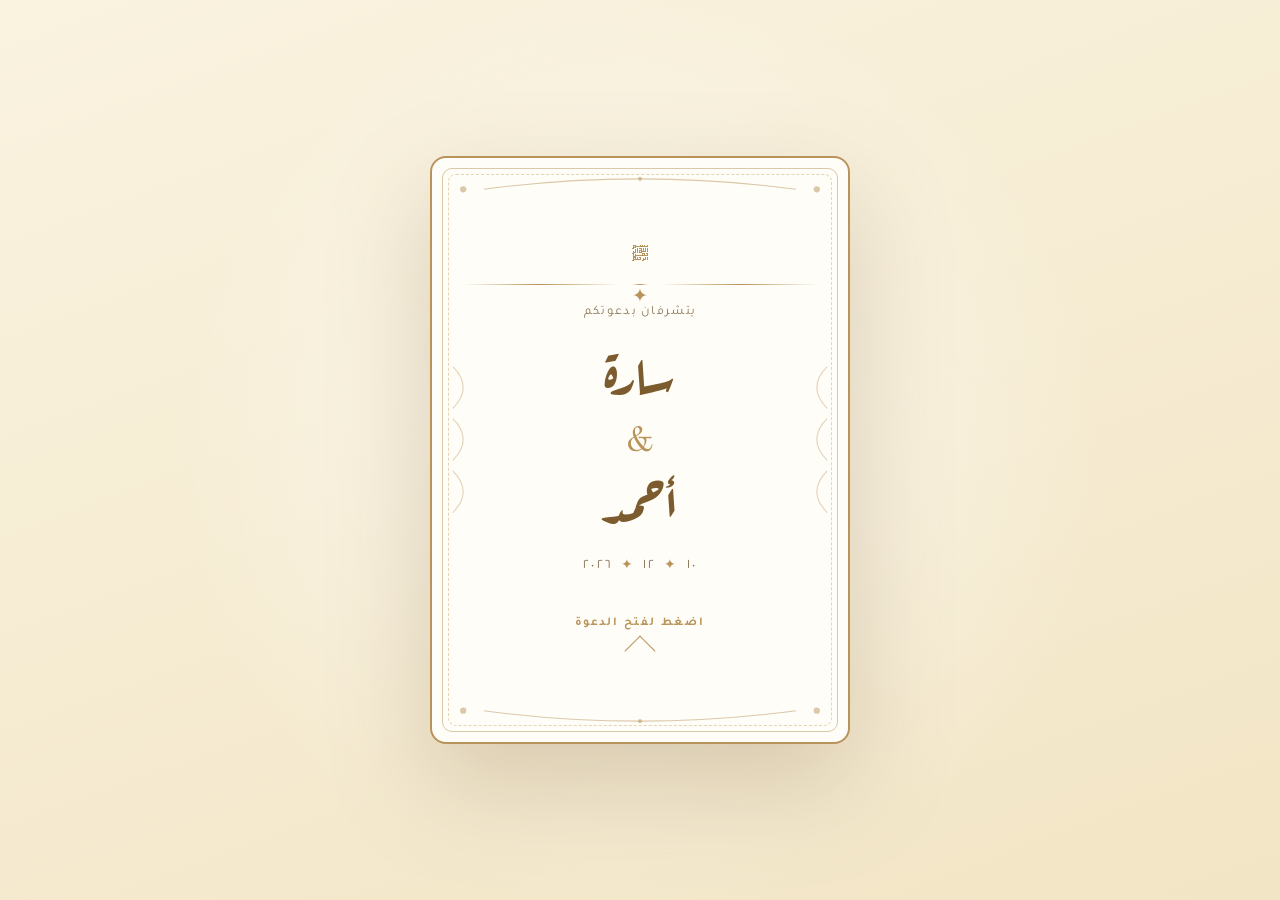
==== commit d982a999: "done" ====
--- a/designs/arabic-classic.html
+++ b/designs/arabic-classic.html
@@ -8,7 +8,7 @@
 <link href="https://fonts.googleapis.com/css2?family=Amiri:wght@400;700&family=Aref+Ruqaa:wght@400;700&family=Tajawal:wght@400;500;700&display=swap" rel="stylesheet">
 <link rel="stylesheet" href="../css/arabic-classic.css">
 </head>
-<body>
+<body  class="preview-mode">
 
 <a class="back-link" href="../index.html">← كل التصاميم</a>
 
@@ -209,7 +209,7 @@
 <button class="music-btn" id="musicBtn" onclick="toggleMusic()" title="موسيقى">🔇</button>
 
 <audio id="bgMusic" loop preload="auto">
-  <source src="https://www.soundhelix.com/examples/mp3/SoundHelix-Song-1.mp3" type="audio/mpeg">
+  <source src="../music/alex-morgan-wedding-garden-ceremony-glow-578500.mp3" type="audio/mpeg">
 </audio>
 
 <div class="lightbox" id="lightbox" onclick="closeLightbox()">
--- a/css/arabic-classic.css
+++ b/css/arabic-classic.css
@@ -12,6 +12,23 @@
   --line:#E5D9BD;
   --font-head:'Aref Ruqaa', serif;
   --font-body:'Tajawal', sans-serif;
+}
+
+/* ============================================================
+   PREVIEW MODE — عشان الـ iframe في المعرض
+   ============================================================ */
+body.preview-mode .back-link{ display:none !important; }
+body.preview-mode .music-btn{ display:none !important; }
+body.preview-mode .main-wrap{ display:none !important; }
+body.preview-mode .cover-screen{
+  position:relative !important;
+  inset:auto !important;
+  min-height:100vh;
+  padding:20px;
+}
+body.preview-mode .invite-card{
+  animation:none !important;
+  transform:none !important;
 }
 
 *{box-sizing:border-box;}
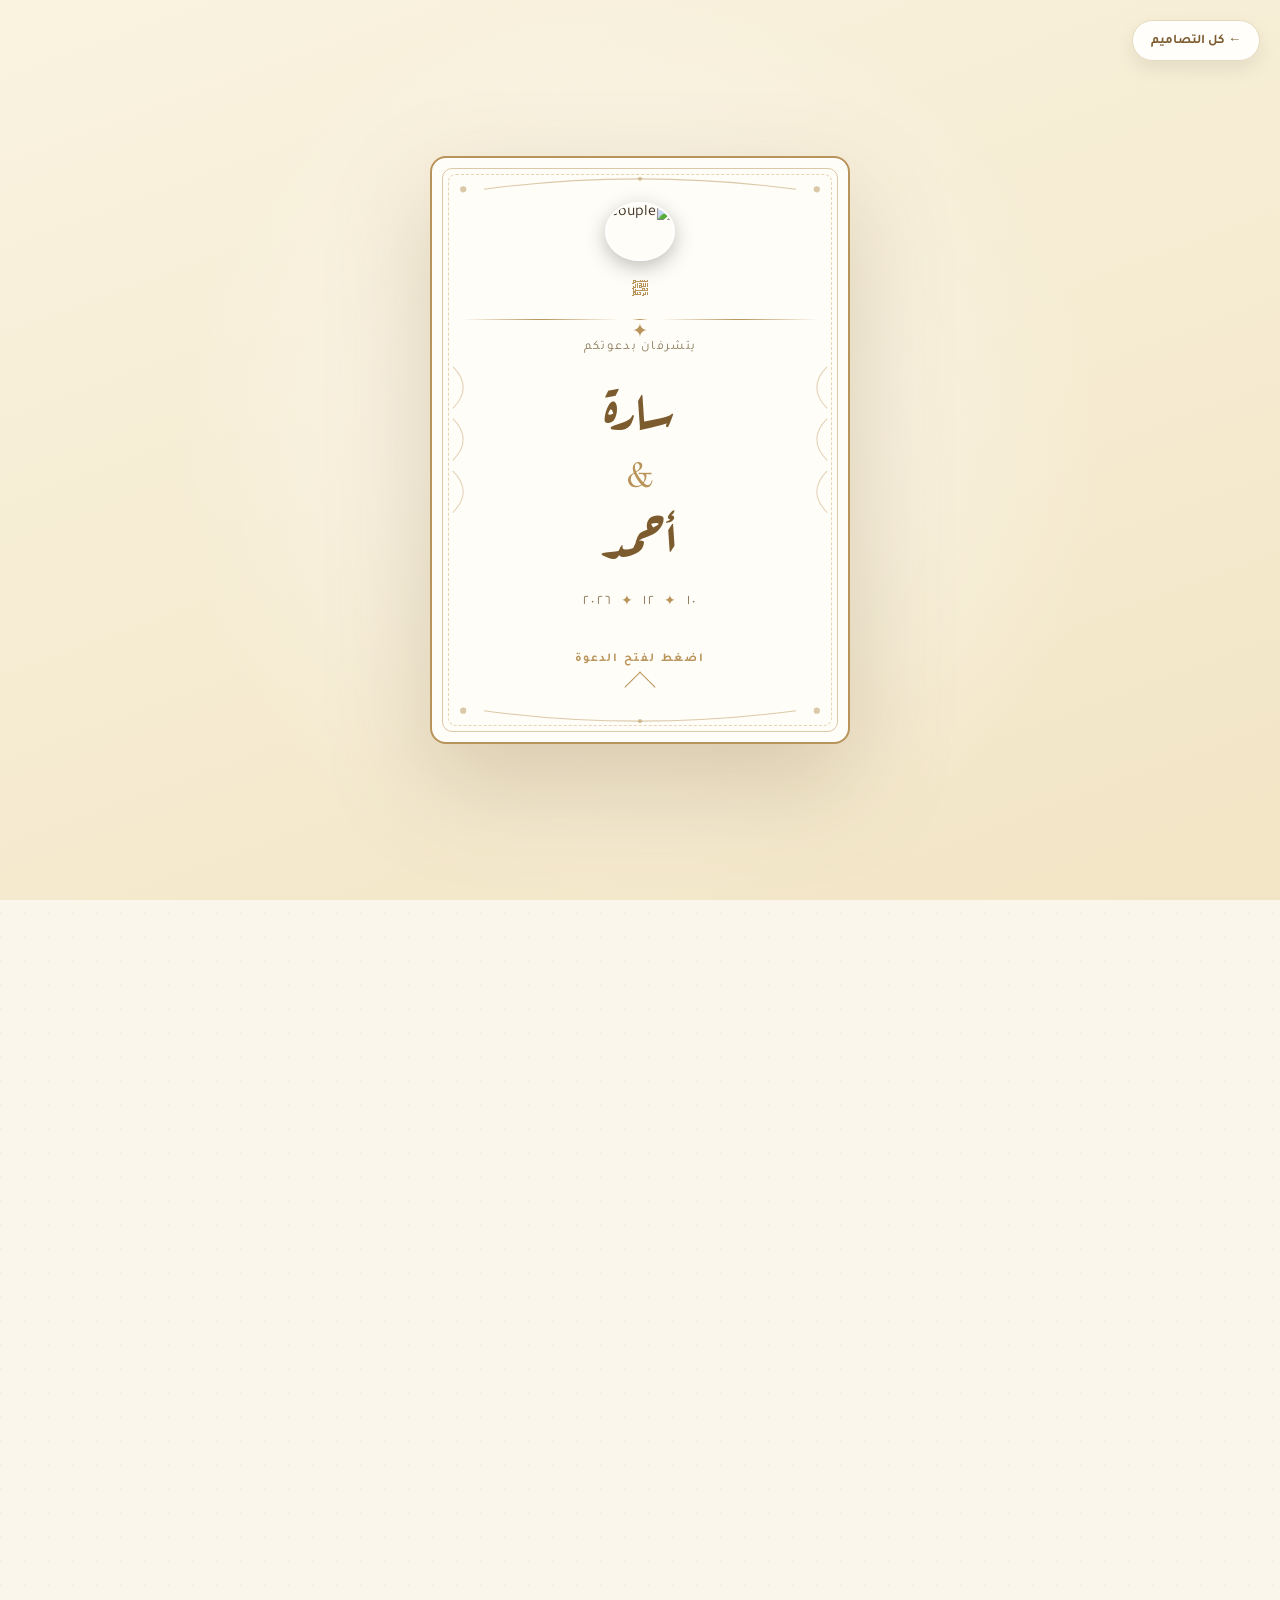
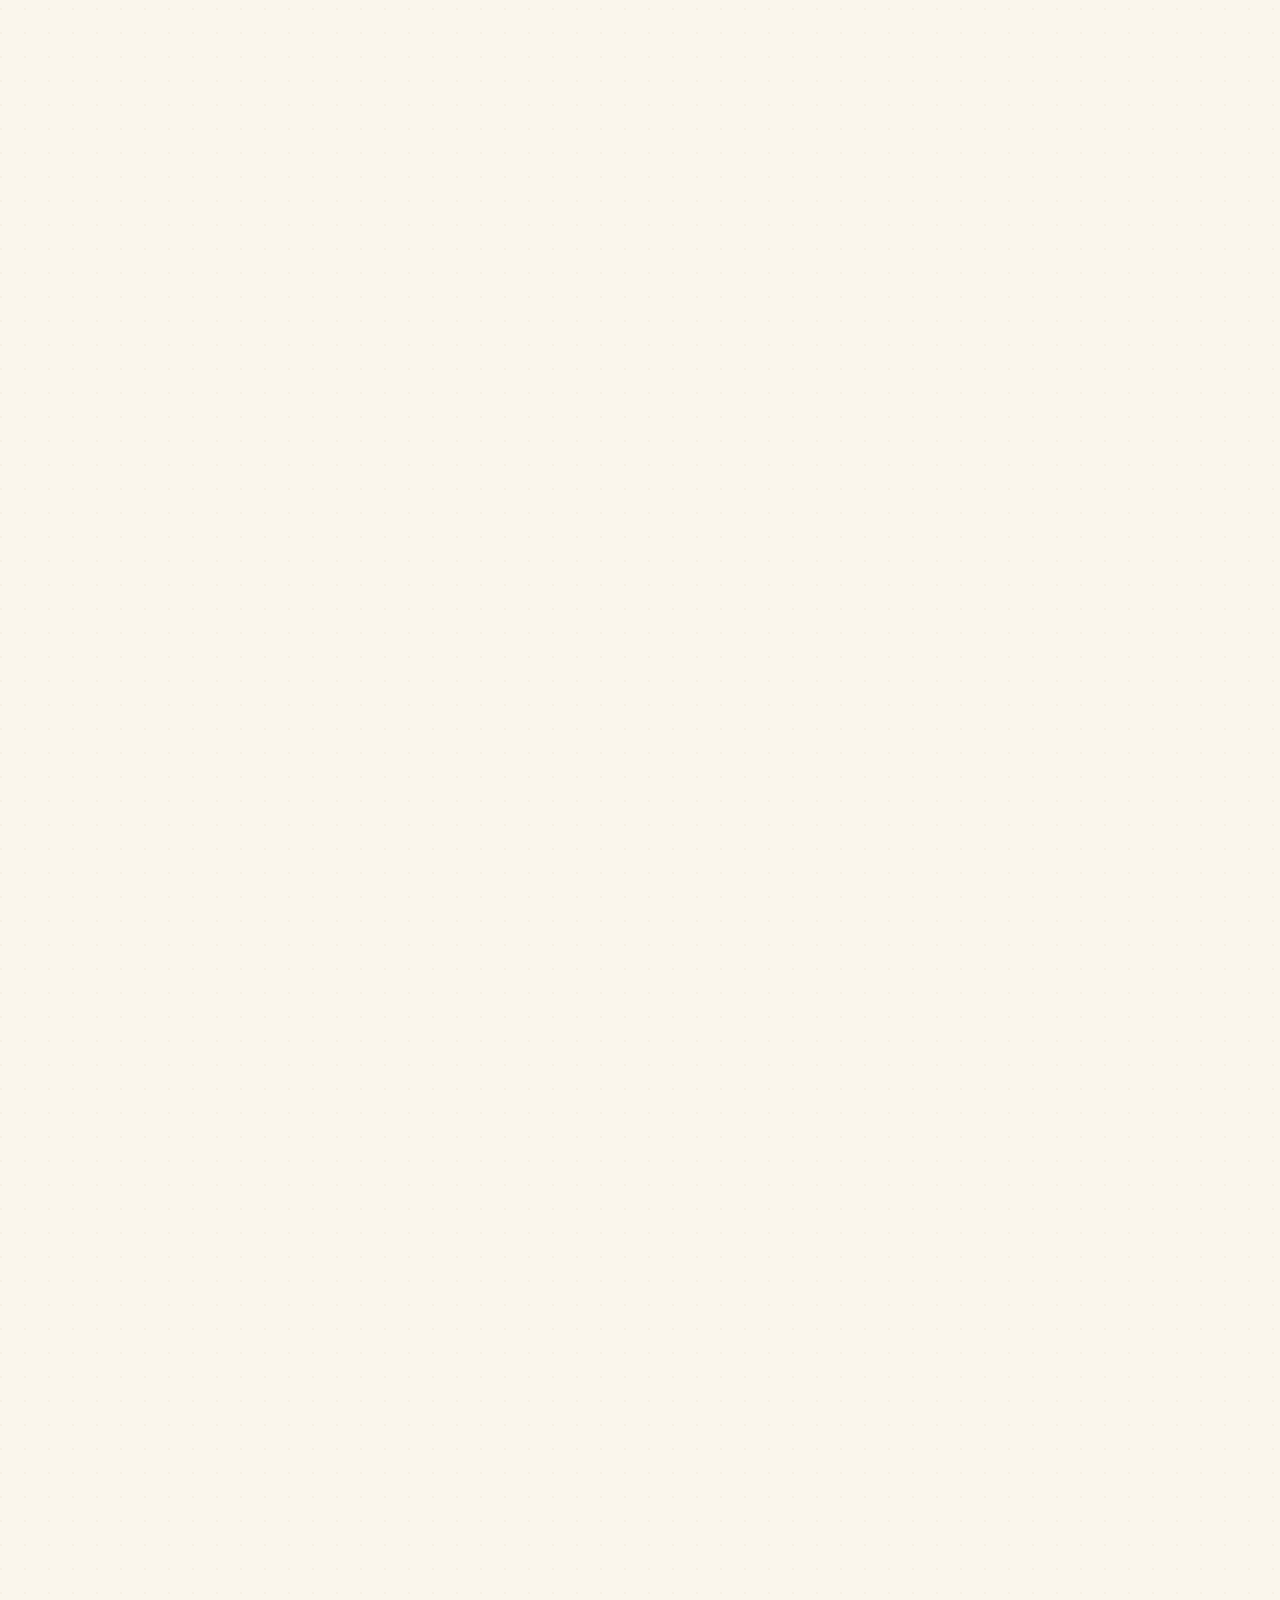
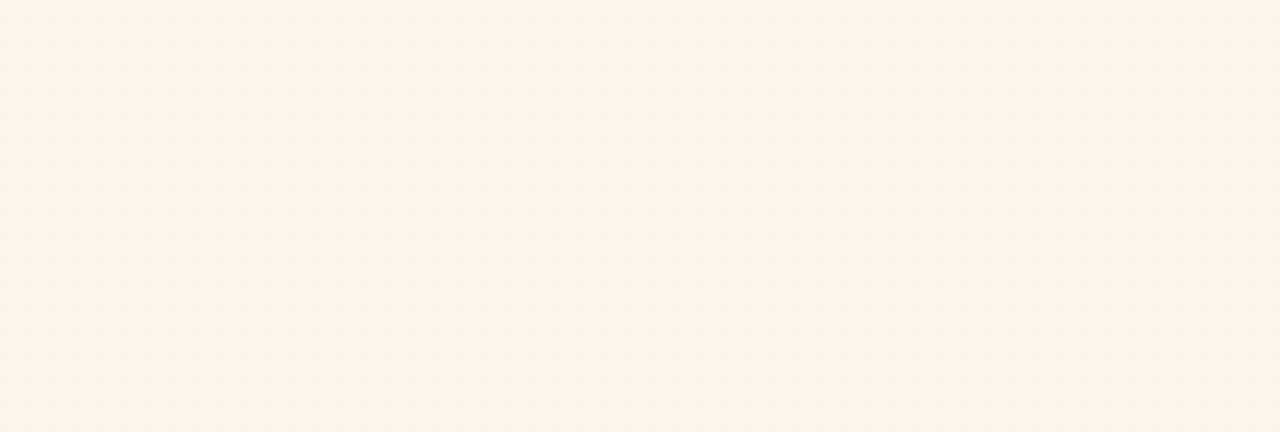
==== commit 081fa24e: "done" ====
--- a/designs/arabic-classic.html
+++ b/designs/arabic-classic.html
@@ -8,7 +8,7 @@
 <link href="https://fonts.googleapis.com/css2?family=Amiri:wght@400;700&family=Aref+Ruqaa:wght@400;700&family=Tajawal:wght@400;500;700&display=swap" rel="stylesheet">
 <link rel="stylesheet" href="../css/arabic-classic.css">
 </head>
-<body  class="preview-mode">
+<body>
 
 <a class="back-link" href="../index.html">← كل التصاميم</a>
 
@@ -18,7 +18,6 @@
 
     <!-- زخرفة إسلامية SVG -->
     <svg class="arabic-ornament" viewBox="0 0 400 560" preserveAspectRatio="none" xmlns="http://www.w3.org/2000/svg">
-      <!-- نجوم في الزوايا -->
       <g fill="#B8935A" opacity="0.5">
         <circle cx="30" cy="30" r="3"/>
         <circle cx="370" cy="30" r="3"/>
@@ -27,10 +26,8 @@
         <circle cx="200" cy="20" r="2"/>
         <circle cx="200" cy="540" r="2"/>
       </g>
-      <!-- خطوط إسلامية علوية وسفلية -->
       <path d="M 50 30 Q 200 10 350 30" stroke="#B8935A" stroke-width="1" fill="none" opacity="0.5"/>
       <path d="M 50 530 Q 200 550 350 530" stroke="#B8935A" stroke-width="1" fill="none" opacity="0.5"/>
-      <!-- زخرفة جانبية -->
       <g stroke="#B8935A" stroke-width="1" fill="none" opacity="0.4">
         <path d="M 20 200 Q 40 220 20 240"/>
         <path d="M 20 250 Q 40 270 20 290"/>
@@ -40,6 +37,9 @@
         <path d="M 380 300 Q 360 320 380 340"/>
       </g>
     </svg>
+
+    <!-- ⭐ صورة العروسين -->
+    <img class="couple-img" src="https://images.unsplash.com/photo-1519741497674-611481863552?w=200&q=80&auto=format&fit=crop" alt="Couple">
 
     <div class="card-bismillah">﷽</div>
 
@@ -162,29 +162,14 @@
 
   <h2 class="section-title">شاركنا الفرحة</h2>
   <div class="action-bar">
-    <button class="action-btn" onclick="shareWhatsApp()">
-      <svg viewBox="0 0 24 24" fill="currentColor"><path d="M17.472 14.382c-.297-.149-1.758-.867-2.03-.967-.273-.099-.471-.148-.67.15-.197.297-.767.966-.94 1.164-.173.199-.347.223-.644.075-.297-.15-1.255-.463-2.39-1.475-.883-.788-1.48-1.761-1.653-2.059-.173-.297-.018-.458.13-.606.134-.133.298-.347.446-.52.149-.174.198-.298.298-.497.099-.198.05-.371-.025-.52-.075-.149-.669-1.612-.916-2.207-.242-.579-.487-.5-.669-.51-.173-.008-.371-.01-.57-.01-.198 0-.52.074-.792.372-.272.297-1.04 1.016-1.04 2.479 0 1.462 1.065 2.875 1.213 3.074.149.198 2.096 3.2 5.077 4.487.709.306 1.262.489 1.694.625.712.227 1.36.195 1.871.118.571-.085 1.758-.719 2.006-1.413.248-.694.248-1.289.173-1.413-.074-.124-.272-.198-.57-.347m-5.421 7.403h-.004a9.87 9.87 0 01-5.031-1.378l-.361-.214-3.741.982.998-3.648-.235-.374a9.86 9.86 0 01-1.51-5.26c.001-5.45 4.436-9.884 9.888-9.884 2.64 0 5.122 1.03 6.988 2.898a9.825 9.825 0 012.893 6.994c-.003 5.45-4.437 9.884-9.885 9.884m8.413-18.297A11.815 11.815 0 0012.05 0C5.495 0 .16 5.335.157 11.892c0 2.096.547 4.142 1.588 5.945L.057 24l6.305-1.654a11.882 11.882 0 005.683 1.448h.005c6.554 0 11.89-5.335 11.893-11.893a11.821 11.821 0 00-3.48-8.413Z"/></svg>
-      واتساب
-    </button>
-    <button class="action-btn" onclick="copyLink()">
-      <svg viewBox="0 0 24 24" fill="none" stroke="currentColor" stroke-width="2"><path d="M10 13a5 5 0 007.54.54l3-3a5 5 0 00-7.07-7.07l-1.72 1.71"/><path d="M14 11a5 5 0 00-7.54-.54l-3 3a5 5 0 007.07 7.07l1.71-1.71"/></svg>
-      نسخ اللينك
-    </button>
-    <button class="action-btn" onclick="addToCalendar()">
-      <svg viewBox="0 0 24 24" fill="none" stroke="currentColor" stroke-width="2"><rect x="3" y="4" width="18" height="18" rx="2"/><line x1="16" y1="2" x2="16" y2="6"/><line x1="8" y1="2" x2="8" y2="6"/><line x1="3" y1="10" x2="21" y2="10"/></svg>
-      أضف للتقويم
-    </button>
-    <button class="action-btn" onclick="openMap()">
-      <svg viewBox="0 0 24 24" fill="none" stroke="currentColor" stroke-width="2"><path d="M21 10c0 7-9 13-9 13s-9-6-9-13a9 9 0 0118 0z"/><circle cx="12" cy="10" r="3"/></svg>
-      الموقع
-    </button>
+    <button class="action-btn" onclick="shareWhatsApp()">واتساب</button>
+    <button class="action-btn" onclick="copyLink()">نسخ اللينك</button>
+    <button class="action-btn" onclick="addToCalendar()">أضف للتقويم</button>
+    <button class="action-btn" onclick="openMap()">الموقع</button>
   </div>
 
   <div class="map-container">
-    <iframe 
-      src="https://www.google.com/maps/embed?pb=!1m18!1m12!1m3!1d3453.3724238137!2d31.2337!3d30.0444!2m3!1f0!2f0!3f0!3m2!1i1024!2i768!4f13.1!3m3!1m2!1s0x0%3A0x0!2zMzDCsDAyJzM5LjgiTiAzMcKwMTQnMDEuMyJF!5e0!3m2!1sen!2seg!4v1700000000000"
-      allowfullscreen="" loading="lazy" referrerpolicy="no-referrer-when-downgrade">
-    </iframe>
+    <iframe src="https://www.google.com/maps/embed?pb=!1m18!1m12!1m3!1d3453.3724238137!2d31.2337!3d30.0444!2m3!1f0!2f0!3f0!3m2!1i1024!2i768!4f13.1!3m3!1m2!1s0x0%3A0x0!2zMzDCsDAyJzM5LjgiTiAzMcKwMTQnMDEuMyJF!5e0!3m2!1sen!2seg!4v1700000000000" allowfullscreen="" loading="lazy"></iframe>
   </div>
 
   <div class="divider" style="margin-top:50px;"><span></span><span class="star">✦</span><span></span></div>
@@ -203,7 +188,6 @@
     <b>سارة &amp; أحمد</b>
     بكل الحب، في انتظار مشاركتكم فرحتنا 🤍
   </footer>
-
 </div>
 
 <button class="music-btn" id="musicBtn" onclick="toggleMusic()" title="موسيقى">🔇</button>
--- a/css/arabic-classic.css
+++ b/css/arabic-classic.css
@@ -622,4 +622,26 @@
   .back-link{ top:14px; right:14px; padding:8px 14px; font-size:.75rem; }
   .section-title::before,
   .section-title::after{ margin:0 6px; }
+}
+
+/* ============================================================
+   Couple image in cover card
+   ============================================================ */
+.invite-card .couple-img{
+  width:70px;
+  height:70px;
+  border-radius:50%;
+  object-fit:cover;
+  border:2px solid rgba(255,255,255,.85);
+  box-shadow:0 6px 20px rgba(0,0,0,.25);
+  margin-bottom:12px;
+  position:relative;
+  z-index:2;
+}
+
+@media (max-width:480px){
+  .invite-card .couple-img{
+    width:56px;
+    height:56px;
+  }
 }
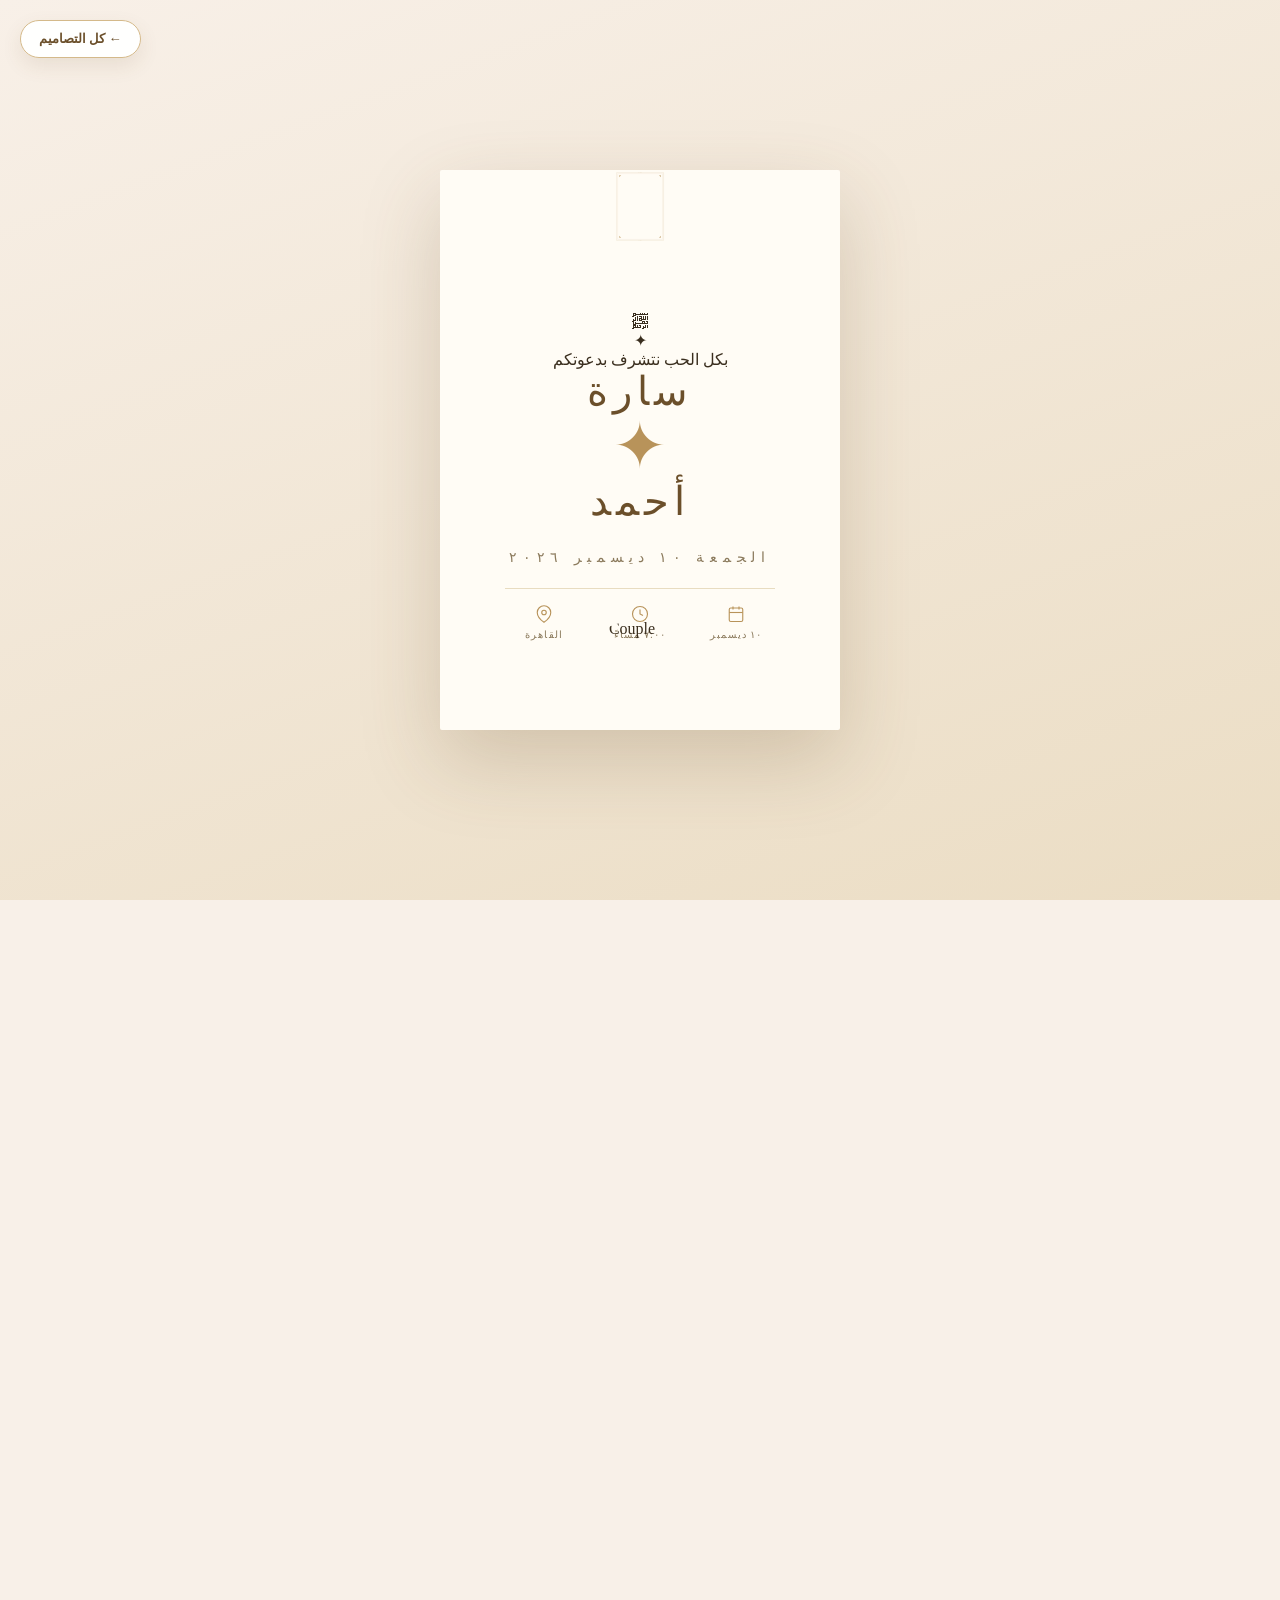
==== commit 07626cf7: "done" ====
--- a/designs/arabic-classic.html
+++ b/designs/arabic-classic.html
@@ -5,7 +5,7 @@
 <meta name="viewport" content="width=device-width, initial-scale=1.0">
 <title>سارة & أحمد · Arabic Classic</title>
 <link rel="preconnect" href="https://fonts.googleapis.com">
-<link href="https://fonts.googleapis.com/css2?family=Amiri:wght@400;700&family=Aref+Ruqaa:wght@400;700&family=Tajawal:wght@400;500;700&display=swap" rel="stylesheet">
+<link href="https://fonts.googleapis.com/css2?family=Aref+Ruqaa:wght@400;700&family=Amiri:ital,wght@0,400;0,700;1,400&family=Tajawal:wght@400;500;700&display=swap" rel="stylesheet">
 <link rel="stylesheet" href="../css/arabic-classic.css">
 </head>
 <body>
@@ -16,53 +16,86 @@
 <div class="cover-screen" id="coverScreen">
   <div class="invite-card" onclick="openInvitation()">
 
-    <!-- زخرفة إسلامية SVG -->
-    <svg class="arabic-ornament" viewBox="0 0 400 560" preserveAspectRatio="none" xmlns="http://www.w3.org/2000/svg">
-      <g fill="#B8935A" opacity="0.5">
-        <circle cx="30" cy="30" r="3"/>
-        <circle cx="370" cy="30" r="3"/>
-        <circle cx="30" cy="530" r="3"/>
-        <circle cx="370" cy="530" r="3"/>
+    <!-- إطار إسلامي ذهبي SVG -->
+    <svg class="arabic-frame" viewBox="0 0 400 560" preserveAspectRatio="none" xmlns="http://www.w3.org/2000/svg">
+      <g stroke="#B8935A" stroke-width="1.5" fill="none">
+        <!-- إطار خارجي -->
+        <path d="M 20 20 L 380 20 L 380 540 L 20 540 Z" opacity="0.6"/>
+        <!-- إطار داخلي -->
+        <path d="M 28 28 L 372 28 L 372 532 L 28 532 Z" opacity="0.4"/>
+      </g>
+      <!-- زخرفة الزوايا -->
+      <g fill="#B8935A" opacity="0.7">
+        <path d="M 40 40 L 55 40 L 40 55 Z"/>
+        <path d="M 360 40 L 345 40 L 360 55 Z"/>
+        <path d="M 40 520 L 55 520 L 40 505 Z"/>
+        <path d="M 360 520 L 345 520 L 360 505 Z"/>
+      </g>
+      <!-- نجوم في الأعلى والأسفل -->
+      <g fill="#B8935A" opacity="0.6">
         <circle cx="200" cy="20" r="2"/>
         <circle cx="200" cy="540" r="2"/>
-      </g>
-      <path d="M 50 30 Q 200 10 350 30" stroke="#B8935A" stroke-width="1" fill="none" opacity="0.5"/>
-      <path d="M 50 530 Q 200 550 350 530" stroke="#B8935A" stroke-width="1" fill="none" opacity="0.5"/>
-      <g stroke="#B8935A" stroke-width="1" fill="none" opacity="0.4">
-        <path d="M 20 200 Q 40 220 20 240"/>
-        <path d="M 20 250 Q 40 270 20 290"/>
-        <path d="M 20 300 Q 40 320 20 340"/>
-        <path d="M 380 200 Q 360 220 380 240"/>
-        <path d="M 380 250 Q 360 270 380 290"/>
-        <path d="M 380 300 Q 360 320 380 340"/>
+        <circle cx="190" cy="20" r="1.5"/>
+        <circle cx="210" cy="20" r="1.5"/>
+        <circle cx="190" cy="540" r="1.5"/>
+        <circle cx="210" cy="540" r="1.5"/>
       </g>
     </svg>
 
-    <!-- ⭐ صورة العروسين -->
-    <img class="couple-img" src="https://images.unsplash.com/photo-1519741497674-611481863552?w=200&q=80&auto=format&fit=crop" alt="Couple">
-
-    <div class="card-bismillah">﷽</div>
-
-    <div class="card-ornament-line">
-      <span></span><span class="star">✦</span><span></span>
-    </div>
-
-    <div class="card-kicker">يتشرفان بدعوتكم</div>
-    <h2 class="card-names">
-      سارة
-      <span class="amp">&</span>
-      أحمد
-    </h2>
-    <div class="card-date">
-      <span>١٠</span><span class="dot-sep">✦</span>
-      <span>١٢</span><span class="dot-sep">✦</span>
-      <span>٢٠٢٦</span>
-    </div>
-
-    <div class="card-tap">
-      <span>اضغط لفتح الدعوة</span>
-      <div class="arrow"></div>
-    </div>
+    <!-- محتوى الكارت -->
+    <div class="card-content">
+
+      <div class="bismillah">﷽</div>
+
+      <div class="card-ornament">
+        <span></span>
+        <span class="star">✦</span>
+        <span></span>
+      </div>
+
+      <div class="invite-sub">بكل الحب نتشرف بدعوتكم</div>
+
+      <h2 class="card-names">
+        سارة
+        <span class="amp">✦</span>
+        أحمد
+      </h2>
+
+      <div class="card-date-main">الجمعة ١٠ ديسمبر ٢٠٢٦</div>
+
+      <div class="card-details-icons">
+        <div class="detail-icon">
+          <svg viewBox="0 0 24 24" fill="none" stroke="currentColor" stroke-width="1.5">
+            <rect x="3" y="4" width="18" height="18" rx="2"/>
+            <line x1="16" y1="2" x2="16" y2="6"/>
+            <line x1="8" y1="2" x2="8" y2="6"/>
+            <line x1="3" y1="10" x2="21" y2="10"/>
+          </svg>
+          <span>١٠ ديسمبر</span>
+        </div>
+        <div class="detail-icon">
+          <svg viewBox="0 0 24 24" fill="none" stroke="currentColor" stroke-width="1.5">
+            <circle cx="12" cy="12" r="10"/>
+            <polyline points="12 6 12 12 16 14"/>
+          </svg>
+          <span>٧:٠٠ مساءً</span>
+        </div>
+        <div class="detail-icon">
+          <svg viewBox="0 0 24 24" fill="none" stroke="currentColor" stroke-width="1.5">
+            <path d="M21 10c0 7-9 13-9 13s-9-6-9-13a9 9 0 0118 0z"/>
+            <circle cx="12" cy="10" r="3"/>
+          </svg>
+          <span>القاهرة</span>
+        </div>
+      </div>
+
+    </div>
+
+    <!-- صورة العروسين -->
+    <div class="couple-photo">
+      <img src="https://images.unsplash.com/photo-1519741497674-611481863552?w=400&q=80&auto=format&fit=crop" alt="Couple">
+    </div>
+
   </div>
 </div>
 
@@ -71,7 +104,7 @@
 
   <div class="hero">
     <div class="kicker">﷽</div>
-    <h1 class="names">سارة<span class="amp">&</span>أحمد</h1>
+    <h1 class="names">سارة<span class="amp">✦</span>أحمد</h1>
     <p class="lead">بكل الحب والسرور، نتشرف بدعوتكم لحضور حفل زفافنا. حضوركم يزيدنا فرحًا وسعادة.</p>
     <div class="date-badge">
       <b>الجمعة ١٠ ديسمبر ٢٠٢٦</b>
@@ -82,12 +115,12 @@
   <div class="divider"><span></span><span class="star">✦</span><span></span></div>
 
   <div class="couple-frame">
-    <div class="photo-slot left" onclick="triggerUpload('bride')" title="اضغطي لتغيير صورة العروسة">
+    <div class="photo-slot left" onclick="triggerUpload('bride')">
       <img data-role="bride-img" src="https://images.unsplash.com/photo-1594744803329-e58b31de8bf5?w=600&q=80&auto=format&fit=crop" alt="العروسة">
       <div class="hint">تغيير</div>
     </div>
     <div class="heart-mid">♥</div>
-    <div class="photo-slot right" onclick="triggerUpload('groom')" title="اضغطي لتغيير صورة العريس">
+    <div class="photo-slot right" onclick="triggerUpload('groom')">
       <img data-role="groom-img" src="https://images.unsplash.com/photo-1507003211169-0a1dd7228f2d?w=600&q=80&auto=format&fit=crop" alt="العريس">
       <div class="hint">تغيير</div>
     </div>
@@ -193,7 +226,7 @@
 <button class="music-btn" id="musicBtn" onclick="toggleMusic()" title="موسيقى">🔇</button>
 
 <audio id="bgMusic" loop preload="auto">
-  <source src="../music/alex-morgan-wedding-garden-ceremony-glow-578500.mp3" type="audio/mpeg">
+  <source src="../music/romantic-piano.mp3" type="audio/mpeg">
 </audio>
 
 <div class="lightbox" id="lightbox" onclick="closeLightbox()">
--- a/css/arabic-classic.css
+++ b/css/arabic-classic.css
@@ -1,42 +1,24 @@
 /* ============================================================
-   ARABIC CLASSIC — تصميم 2
+   BAROQUE CREAM — تصميم 3 (إطار باروكي مزدوج)
    ============================================================ */
 :root{
-  --bg:#FAF6EC;
-  --surface:#FFFDF7;
+  --bg:#F8F0E8;
+  --surface:#FFFCF5;
   --text:#3A2E1E;
   --muted:#8B7A5C;
-  --heading:#7C5B2E;
+  --heading:#6B4F2A;
   --accent:#B8935A;
   --accent2:#D4B98A;
-  --line:#E5D9BD;
-  --font-head:'Aref Ruqaa', serif;
-  --font-body:'Tajawal', sans-serif;
-}
-
-/* ============================================================
-   PREVIEW MODE — عشان الـ iframe في المعرض
-   ============================================================ */
-body.preview-mode .back-link{ display:none !important; }
-body.preview-mode .music-btn{ display:none !important; }
-body.preview-mode .main-wrap{ display:none !important; }
-body.preview-mode .cover-screen{
-  position:relative !important;
-  inset:auto !important;
-  min-height:100vh;
-  padding:20px;
-}
-body.preview-mode .invite-card{
-  animation:none !important;
-  transform:none !important;
+  --line:#E8DCC0;
+  --font-head:'Playfair Display', serif;
+  --font-script:'Great Vibes', cursive;
+  --font-body:'EB Garamond', serif;
 }
 
 *{box-sizing:border-box;}
 html,body{margin:0;padding:0;}
 body{
-  background:#FAF6EC;
-  background-image: radial-gradient(circle at 1px 1px, rgba(184,147,90,.05) 1px, transparent 0);
-  background-size: 24px 24px;
+  background:#F8F0E8;
   color:var(--text);
   font-family:var(--font-body);
   font-size:16px;
@@ -44,28 +26,25 @@
   -webkit-font-smoothing: antialiased;
 }
 
-/* Back link */
 .back-link{
-  position:fixed; top:20px; right:20px; z-index:600;
+  position:fixed; top:20px; left:20px; z-index:600;
   padding:10px 18px;
-  background:rgba(255,255,255,.9);
-  border:1px solid var(--line);
+  background:rgba(255,255,255,.95);
+  border:1px solid var(--accent2);
   border-radius:999px;
   color:var(--heading);
   text-decoration:none;
-  font-size:.82rem; font-weight:600;
+  font-size:.82rem;
+  font-weight:600;
   backdrop-filter:blur(10px);
-  box-shadow:0 8px 20px rgba(0,0,0,.08);
+  box-shadow:0 8px 20px rgba(107,79,42,.1);
   transition:transform .2s;
 }
-.back-link:hover{ transform:translateX(3px); }
-
-/* ===== Cover Screen ===== */
+.back-link:hover{ transform:translateX(-3px); }
+
 .cover-screen{
   position:fixed; inset:0; z-index:500;
-  background:
-    radial-gradient(circle at 50% 50%, rgba(255,255,255,.6), transparent 60%),
-    linear-gradient(160deg, #FAF3E0 0%, #F2E5C5 100%);
+  background:linear-gradient(160deg, #F8F0E8 0%, #EBDDC4 100%);
   display:flex; align-items:center; justify-content:center;
   padding:24px;
   transition:opacity .8s ease, transform .8s ease;
@@ -74,16 +53,15 @@
 
 .invite-card{
   position:relative;
-  width:min(420px, 92vw);
+  width:min(400px, 92vw);
   aspect-ratio:5/7;
-  border-radius:16px;
-  background:var(--surface);
-  border:2px solid var(--accent);
-  box-shadow: 0 40px 100px rgba(124,91,46,.25), 0 0 0 1px rgba(255,255,255,.5) inset;
+  background:#FFFCF5;
+  border-radius:2px;
+  box-shadow: 0 30px 80px rgba(107,79,42,.22);
   cursor:pointer;
   display:flex; flex-direction:column;
-  align-items:center; justify-content:center;
-  padding:44px 30px;
+  align-items:center;
+  padding:0;
   text-align:center;
   overflow:hidden;
   transition:transform .6s cubic-bezier(.2,.8,.2,1);
@@ -94,96 +72,128 @@
   50%{ transform:translateY(-8px) rotate(.3deg); }
 }
 .invite-card:hover{ transform:translateY(-12px) rotate(0) scale(1.02); }
-.invite-card::before{
-  content:''; position:absolute; inset:10px;
-  border:1px solid var(--accent);
-  border-radius:10px;
-  opacity:.5; pointer-events:none;
-}
-.invite-card::after{
-  content:''; position:absolute; inset:16px;
-  border:1px dashed var(--accent2);
-  border-radius:8px;
-  opacity:.6; pointer-events:none;
-}
-
-/* زخرفة إسلامية SVG */
-.arabic-ornament{
+
+/* إطار Baroque */
+.baroque-frame{
   position:absolute; inset:0;
   width:100%; height:100%;
   pointer-events:none; z-index:1;
 }
 
-.card-bismillah{
-  font-family:var(--font-head);
-  font-size:1rem;
-  color:var(--accent);
-  margin-bottom:20px;
-  position:relative; z-index:2;
-  letter-spacing:.05em;
-}
-
-.card-ornament-line{
+.card-content{
+  position:relative; z-index:3;
+  display:flex; flex-direction:column;
+  align-items:center; justify-content:center;
+  flex:1;
+  padding:70px 30px 90px;
   width:100%;
-  display:flex; align-items:center; justify-content:center;
-  gap:12px; margin-bottom:20px;
-  position:relative; z-index:2;
-}
-.card-ornament-line span{
-  height:1px; flex:1;
-  background:linear-gradient(to left, transparent, var(--accent), transparent);
-}
-.card-ornament-line .star{
-  font-size:1.2rem; color:var(--accent);
-  flex:none;
 }
 
 .card-kicker{
-  font-size:.8rem; letter-spacing:.1em;
-  color:var(--muted); margin-bottom:16px;
-  position:relative; z-index:2;
-}
+  font-family:var(--font-script);
+  font-size:1.4rem;
+  color:var(--accent);
+  margin-bottom:22px;
+  letter-spacing:.02em;
+}
+
 .card-names{
   font-family:var(--font-head);
-  font-size:clamp(2rem, 9vw, 3.2rem);
-  line-height:1.3; color:var(--heading);
-  font-weight:700; margin:0;
-  position:relative; z-index:2;
+  font-size:clamp(1.9rem, 8vw, 2.5rem);
+  line-height:1.15;
+  color:var(--heading);
+  font-weight:400;
+  margin:0;
+  letter-spacing:.12em;
 }
 .card-names .amp{
-  font-family:var(--font-head);
-  display:block; color:var(--accent);
-  font-size:.7em; margin:8px 0; font-weight:400;
-}
-.card-date{
-  font-size:.9rem; letter-spacing:.15em;
-  color:var(--muted); margin-top:24px;
-  position:relative; z-index:2;
-  display:flex; align-items:center; justify-content:center; gap:8px;
-}
-.card-date .dot-sep{ color:var(--accent); }
+  font-family:var(--font-script);
+  display:block;
+  color:var(--accent);
+  font-size:1.6em;
+  margin:0;
+  font-weight:400;
+  letter-spacing:0;
+  line-height:1;
+}
+
+.card-date-main{
+  font-family:var(--font-body);
+  font-size:.9rem;
+  color:var(--muted);
+  letter-spacing:.4em;
+  margin-top:24px;
+  font-weight:500;
+}
+
+.card-details-icons{
+  display:flex;
+  justify-content:center;
+  gap:18px;
+  margin-top:22px;
+  padding-top:16px;
+  border-top:1px solid var(--line);
+  width:100%;
+  max-width:270px;
+}
+.detail-icon{
+  display:flex;
+  flex-direction:column;
+  align-items:center;
+  gap:5px;
+  flex:1;
+}
+.detail-icon svg{
+  width:18px; height:18px;
+  color:var(--accent);
+}
+.detail-icon span{
+  font-size:.65rem;
+  color:var(--muted);
+  letter-spacing:.1em;
+  text-transform:uppercase;
+  white-space:nowrap;
+}
+
 .card-tap{
-  margin-top:40px;
-  display:flex; flex-direction:column;
-  align-items:center; gap:10px;
-  color:var(--accent);
-  font-size:.75rem; letter-spacing:.15em;
-  font-weight:600;
-  animation: tapPulse 2.4s ease-in-out infinite;
-  position:relative; z-index:2;
+  margin-top:26px;
+  font-family:var(--font-body);
+  font-size:.65rem;
+  letter-spacing:.4em;
+  text-transform:uppercase;
+  color:var(--accent);
+  font-weight:500;
+  animation: tapPulse 2.5s ease-in-out infinite;
 }
 @keyframes tapPulse{
-  0%,100%{ opacity:.6; transform:translateY(0); }
-  50%{ opacity:1; transform:translateY(4px); }
-}
-.card-tap .arrow{
-  width:22px; height:22px;
-  border-right:1.5px solid currentColor;
-  border-bottom:1.5px solid currentColor;
-  transform:rotate(-135deg);
-}
-
-/* ===== Main Content ===== */
+  0%,100%{ opacity:.5; }
+  50%{ opacity:1; }
+}
+
+.couple-photo{
+  position:absolute;
+  bottom:0;
+  left:50%;
+  transform:translateX(-50%);
+  width:100%;
+  height:110px;
+  z-index:4;
+  display:flex;
+  align-items:flex-end;
+  justify-content:center;
+  pointer-events:none;
+}
+.couple-photo img{
+  width:130px;
+  height:110px;
+  object-fit:cover;
+  object-position:center top;
+  border-radius:50% 50% 0 0;
+  -webkit-mask-image:linear-gradient(to bottom, black 40%, transparent 100%);
+  mask-image:linear-gradient(to bottom, black 40%, transparent 100%);
+}
+
+/* ===== Main ===== */
 .main-wrap{
   max-width:720px; margin:0 auto;
   padding:60px 22px 40px;
@@ -194,80 +204,78 @@
 
 .hero{ text-align:center; padding:20px 0 0; }
 .hero .kicker{
-  font-family:var(--font-head);
-  font-size:1rem; color:var(--accent);
+  font-family:var(--font-script);
+  font-size:1.5rem;
+  color:var(--accent);
   margin-bottom:16px;
-  letter-spacing:.05em;
 }
 .hero .names{
   font-family:var(--font-head);
-  font-size:clamp(2.2rem, 10vw, 3.6rem);
-  line-height:1.3; color:var(--heading);
-  margin:0; font-weight:700;
+  font-size:clamp(2.2rem, 9vw, 3.6rem);
+  line-height:1.2;
+  color:var(--heading);
+  margin:0; font-weight:400;
+  letter-spacing:.02em;
 }
 .hero .names .amp{
+  font-family:var(--font-script);
   display:inline-block;
-  font-size:.7em; color:var(--accent);
-  margin:0 14px; font-weight:400;
+  font-size:1.3em;
+  color:var(--accent);
+  margin:0 14px;
 }
 .hero .lead{
   margin-top:20px; font-size:1rem;
   color:var(--muted); line-height:1.9;
-  max-width:460px; margin-inline:auto;
+  max-width:480px; margin-inline:auto;
+  font-style:italic;
 }
 .date-badge{
   display:inline-flex; flex-direction:column; gap:4px;
   margin-top:28px; padding:16px 32px;
   border:1px solid var(--accent);
-  border-radius:8px;
-  background:var(--surface);
-  box-shadow: 0 12px 30px rgba(124,91,46,.1);
-  position:relative;
-}
-.date-badge::before{
-  content:''; position:absolute; inset:5px;
-  border:1px solid var(--accent2); border-radius:5px;
-  opacity:.5; pointer-events:none;
+  background:var(--surface);
+  box-shadow: 0 12px 30px rgba(107,79,42,.1);
+  border-radius:2px;
 }
 .date-badge b{
-  font-size:1.1rem; color:var(--heading);
-  font-family:var(--font-head); font-weight:700;
-}
-.date-badge span{ font-size:.8rem; color:var(--muted); }
-
-/* Divider */
+  font-size:1.05rem; color:var(--heading);
+  font-family:var(--font-head); font-weight:400;
+  letter-spacing:.05em;
+}
+.date-badge span{ font-size:.78rem; color:var(--muted); letter-spacing:.1em; }
+
 .divider{
   display:flex; align-items:center; justify-content:center;
-  gap:14px; margin:40px auto; max-width:280px;
+  gap:14px; margin:42px auto; max-width:300px;
 }
 .divider span{
   height:1px; flex:1;
-  background:linear-gradient(to left, transparent, var(--accent), transparent);
-}
-.divider .star{
-  font-size:1.3rem; color:var(--accent);
+  background:linear-gradient(to right, transparent, var(--accent), transparent);
+}
+.divider .orn{
+  color:var(--accent); font-size:1.1rem;
   flex:none;
 }
 
-/* Section title */
 .section-title{
   text-align:center;
   font-family:var(--font-head);
-  font-size:1.5rem; font-weight:700;
+  font-size:1.5rem;
+  font-weight:400;
   color:var(--heading);
   margin:50px 0 24px;
-  position:relative;
-}
-.section-title::before,
+  letter-spacing:.15em;
+  text-transform:uppercase;
+}
 .section-title::after{
-  content:'❈';
-  color:var(--accent);
-  font-size:1rem;
-  margin:0 12px;
-  opacity:.7;
-}
-
-/* Photos */
+  content:'❦';
+  display:block;
+  color:var(--accent);
+  font-size:1.1rem;
+  margin-top:10px;
+}
+
 .couple-frame{
   display:flex; justify-content:center; align-items:center;
   gap:0; margin:36px 0 8px;
@@ -277,7 +285,7 @@
   border-radius:50%;
   background:var(--surface);
   border:3px double var(--accent);
-  box-shadow: 0 15px 40px rgba(124,91,46,.15);
+  box-shadow: 0 15px 40px rgba(107,79,42,.15);
   display:flex; align-items:center; justify-content:center;
   overflow:hidden; cursor:pointer;
   position:relative; flex-shrink:0;
@@ -285,16 +293,18 @@
 }
 .photo-slot:hover{
   transform:scale(1.04) translateY(-4px);
-  box-shadow: 0 20px 50px rgba(124,91,46,.25);
+  box-shadow: 0 20px 50px rgba(107,79,42,.25);
 }
 .photo-slot img{ width:100%; height:100%; object-fit:cover; }
 .photo-slot .hint{
   position:absolute; inset:0;
   display:flex; align-items:center; justify-content:center;
-  background:rgba(124,91,46,.6); color:#fff;
-  font-size:.72rem; opacity:0;
+  background:rgba(107,79,42,.6); color:#fff;
+  font-size:.7rem; opacity:0;
   transition:opacity .3s; text-align:center;
   padding:8px; font-weight:600;
+  letter-spacing:.1em;
+  text-transform:uppercase;
   border-radius:50%;
 }
 .photo-slot:hover .hint{ opacity:1; }
@@ -306,148 +316,145 @@
   color:#fff;
   display:flex; align-items:center; justify-content:center;
   font-size:1rem; z-index:2; flex-shrink:0;
-  box-shadow: 0 8px 24px rgba(124,91,46,.3), 0 0 0 4px var(--bg);
+  box-shadow: 0 8px 24px rgba(107,79,42,.3), 0 0 0 4px var(--bg);
 }
 .photo-note{
   text-align:center; font-size:.78rem;
   color:var(--muted); margin-top:14px;
-}
-
-/* Quote */
+  font-style:italic;
+}
+
 .quote-card{
-  text-align:center; padding:28px 20px;
+  text-align:center; padding:32px 24px;
   position:relative; max-width:580px;
   margin:0 auto;
   background:var(--surface);
-  border:1px solid var(--line);
-  border-radius:12px;
-  box-shadow: 0 12px 30px rgba(124,91,46,.08);
+  border:1px solid var(--accent);
+  border-radius:2px;
+  box-shadow: 0 12px 30px rgba(107,79,42,.08);
 }
 .quote-card::before{
-  content:'﷽';
+  content:'❦';
   display:block;
-  font-family:var(--font-head);
-  font-size:1.8rem; color:var(--accent);
+  color:var(--accent);
+  font-size:1.5rem;
   margin-bottom:14px;
 }
 .quote-card p{
   font-family:var(--font-head);
-  font-size:1.1rem; line-height:1.9;
-  color:var(--text); margin:0;
+  font-size:1.1rem;
+  line-height:1.85;
+  color:var(--text);
+  margin:0;
+  font-style:italic;
 }
 .quote-card small{
-  display:block; margin-top:14px;
-  color:var(--accent); font-size:.8rem;
-  font-family:var(--font-head);
-}
-
-/* Details */
+  display:block; margin-top:16px;
+  color:var(--accent);
+  font-size:.75rem;
+  letter-spacing:.2em;
+  text-transform:uppercase;
+}
+
 .details-grid{ display:grid; grid-template-columns:1fr 1fr; gap:16px; }
 .detail-card{
-  background:var(--surface); border-radius:12px;
-  box-shadow: 0 12px 30px rgba(124,91,46,.08);
-  padding:26px 16px; text-align:center;
-  border:1px solid var(--accent2);
-  position:relative; overflow:hidden;
-}
-.detail-card::before{
-  content:'❈'; position:absolute;
-  top:8px; left:50%; transform:translateX(-50%);
-  color:var(--accent); font-size:.9rem;
-  opacity:.5;
-}
-.detail-card .ic{ font-size:1.6rem; margin-bottom:12px; display:block; }
+  background:var(--surface);
+  box-shadow: 0 12px 30px rgba(107,79,42,.08);
+  padding:26px 16px;
+  text-align:center;
+  border:1px solid var(--accent);
+  border-radius:2px;
+}
+.detail-card .ic{ font-size:1.5rem; margin-bottom:12px; display:block; }
 .detail-card b{
-  display:block; font-size:1.05rem;
+  display:block; font-size:.85rem;
   font-family:var(--font-head);
-  color:var(--heading); margin-bottom:6px;
+  color:var(--heading); margin-bottom:8px;
+  letter-spacing:.15em;
+  text-transform:uppercase;
+  font-weight:400;
 }
 .detail-card span{
-  font-size:.85rem; color:var(--muted);
+  font-size:.88rem; color:var(--muted);
   line-height:1.6; display:block;
-}
-
-/* Countdown */
-.countdown{
-  display:flex; justify-content:center;
-  gap:12px; flex-wrap:wrap;
-}
+  font-style:italic;
+}
+
+.countdown{ display:flex; justify-content:center; gap:12px; flex-wrap:wrap; }
 .cd-box{
-  background:var(--surface); border-radius:12px;
-  box-shadow: 0 12px 30px rgba(124,91,46,.08);
+  background:var(--surface);
+  box-shadow: 0 12px 30px rgba(107,79,42,.08);
   width:82px; padding:16px 0; text-align:center;
   border:1px solid var(--accent);
+  border-radius:2px;
 }
 .cd-box b{
-  display:block; font-size:1.7rem;
+  display:block; font-size:1.6rem;
   color:var(--heading);
   font-family:var(--font-head);
-  font-weight:700;
-}
-.cd-box span{ font-size:.75rem; color:var(--muted); font-family:var(--font-head); }
-
-/* Palette */
-.swatches{
-  display:flex; justify-content:center;
-  gap:14px; margin:20px 0 16px;
-}
+  font-weight:400;
+}
+.cd-box span{
+  font-size:.65rem; color:var(--muted);
+  letter-spacing:.15em;
+  text-transform:uppercase;
+}
+
+.swatches{ display:flex; justify-content:center; gap:14px; margin:20px 0 16px; }
 .swatch{
   width:46px; height:46px; border-radius:50%;
-  box-shadow: 0 6px 16px rgba(124,91,46,.15);
+  box-shadow: 0 6px 16px rgba(107,79,42,.15);
   border:2px solid var(--surface);
   outline:1px solid var(--accent2);
 }
 .dress-text{
   text-align:center; font-size:.9rem;
-  color:var(--muted); max-width:460px;
+  color:var(--muted); max-width:480px;
   margin:0 auto; line-height:1.9;
-}
-
-/* Gallery */
-.gallery{
-  display:grid; grid-template-columns:repeat(3, 1fr);
-  gap:10px; margin-top:12px;
-}
+  font-style:italic;
+}
+
+.gallery{ display:grid; grid-template-columns:repeat(3, 1fr); gap:10px; margin-top:12px; }
 .gallery-item{
   position:relative; aspect-ratio:1/1;
-  border-radius:10px; overflow:hidden;
-  cursor:pointer; background:var(--surface);
-  box-shadow: 0 10px 25px rgba(124,91,46,.1);
+  overflow:hidden; cursor:pointer;
+  background:var(--surface);
+  box-shadow: 0 10px 25px rgba(107,79,42,.1);
   border:1px solid var(--accent2);
-}
-.gallery-item img{
-  width:100%; height:100%; object-fit:cover;
-  display:block; transition:transform .5s;
-}
+  border-radius:2px;
+}
+.gallery-item img{ width:100%; height:100%; object-fit:cover; display:block; transition:transform .5s; }
 .gallery-item:hover img{ transform:scale(1.08); }
 .gallery-item .gallery-hint{
   position:absolute; inset:0;
   display:flex; align-items:center; justify-content:center;
-  background:linear-gradient(to top, rgba(124,91,46,.7), rgba(124,91,46,.2));
-  color:#fff; font-size:.72rem; font-weight:600;
+  background:linear-gradient(to top, rgba(107,79,42,.75), rgba(107,79,42,.25));
+  color:#fff; font-size:.7rem; font-weight:600;
+  letter-spacing:.1em; text-transform:uppercase;
   opacity:0; transition:opacity .3s;
 }
 .gallery-item:hover .gallery-hint{ opacity:1; }
 .gallery-item.wide{ grid-column:span 2; aspect-ratio:2/1; }
 .gallery-item.tall{ grid-row:span 2; aspect-ratio:1/2; }
 
-/* Wishes */
 .wish-form{
-  background:var(--surface); border-radius:12px;
-  box-shadow: 0 12px 30px rgba(124,91,46,.08);
-  padding:24px; display:flex; flex-direction:column; gap:12px;
-  border:1px solid var(--accent2);
-  position:relative;
+  background:var(--surface);
+  box-shadow: 0 12px 30px rgba(107,79,42,.08);
+  padding:24px;
+  display:flex; flex-direction:column; gap:12px;
+  border:1px solid var(--accent);
+  border-radius:2px;
 }
 .wish-form input,
 .wish-form textarea{
   font-family:var(--font-body);
   border:1px solid var(--line);
-  border-radius:8px;
+  border-radius:2px;
   padding:12px 14px;
   background:transparent;
   color:var(--text);
-  font-size:.9rem; resize:vertical;
+  font-size:.9rem;
+  resize:vertical;
   transition:border-color .2s;
 }
 .wish-form input:focus,
@@ -458,10 +465,15 @@
 .wish-form button{
   align-self:flex-start;
   border:none; cursor:pointer;
-  background:var(--heading); color:#fff;
-  font-family:var(--font-body); font-weight:600;
-  padding:12px 28px; border-radius:8px;
-  font-size:.9rem;
+  background:var(--heading);
+  color:#fff;
+  font-family:var(--font-body);
+  font-weight:500;
+  padding:12px 32px;
+  border-radius:2px;
+  font-size:.75rem;
+  letter-spacing:.25em;
+  text-transform:uppercase;
   transition:opacity .2s, transform .2s;
 }
 .wish-form button:hover{ opacity:.9; transform:translateY(-1px); }
@@ -470,99 +482,94 @@
 
 .wishes-list{ display:flex; flex-direction:column; gap:12px; margin-top:20px; }
 .wish-item{
-  background:var(--surface); border-radius:12px;
-  box-shadow: 0 10px 25px rgba(124,91,46,.08);
+  background:var(--surface);
+  box-shadow: 0 10px 25px rgba(107,79,42,.08);
   padding:16px 18px;
   border:1px solid var(--accent2);
-  border-right:3px solid var(--accent);
+  border-left:3px solid var(--accent);
+  border-radius:2px;
   position:relative;
 }
 .wish-item b{
-  font-size:.95rem; color:var(--heading);
-  font-family:var(--font-head); font-weight:700;
+  font-size:.9rem; color:var(--heading);
+  font-family:var(--font-head); font-weight:400;
+  letter-spacing:.1em;
+  text-transform:uppercase;
 }
 .wish-item p{
-  margin:8px 0 0; font-size:.88rem;
+  margin:8px 0 0; font-size:.9rem;
   line-height:1.8; word-wrap:break-word; white-space:pre-wrap;
+  font-style:italic;
 }
 .wish-item .wish-time{
-  font-size:.72rem; color:var(--muted);
+  font-size:.7rem; color:var(--muted);
   margin-top:8px; display:block;
+  letter-spacing:.1em;
 }
 .wish-item .wish-del{
-  position:absolute; top:10px; left:12px;
+  position:absolute; top:10px; right:12px;
   background:none; border:none;
   color:var(--muted); cursor:pointer;
   font-size:1rem; opacity:.4;
   line-height:1; padding:4px;
 }
 .wish-item .wish-del:hover{ opacity:1; color:#c0392b; }
-.wishes-empty{
-  text-align:center; font-size:.85rem;
-  color:var(--muted); padding:16px 0;
-}
-.wish-counter{
-  font-size:.75rem; color:var(--muted);
-  text-align:center; margin-top:14px;
-}
-
-/* Action buttons */
-.action-bar{
-  display:flex; flex-wrap:wrap;
-  justify-content:center; gap:10px;
-  margin-top:28px;
-}
+.wishes-empty{ text-align:center; font-size:.85rem; color:var(--muted); padding:16px 0; font-style:italic; }
+.wish-counter{ font-size:.75rem; color:var(--muted); text-align:center; margin-top:14px; letter-spacing:.1em; text-transform:uppercase; }
+
+.action-bar{ display:flex; flex-wrap:wrap; justify-content:center; gap:10px; margin-top:28px; }
 .action-btn{
   display:inline-flex; align-items:center; gap:8px;
-  padding:10px 18px;
+  padding:12px 22px;
   background:var(--surface);
   border:1px solid var(--accent);
-  border-radius:999px;
+  border-radius:2px;
   color:var(--heading);
   font-family:var(--font-body);
-  font-size:.85rem; font-weight:600;
+  font-size:.72rem; font-weight:500;
   cursor:pointer; text-decoration:none;
   transition:transform .2s, box-shadow .2s;
-  box-shadow:0 4px 12px rgba(124,91,46,.08);
+  letter-spacing:.2em;
+  text-transform:uppercase;
+  box-shadow:0 4px 12px rgba(107,79,42,.08);
 }
 .action-btn:hover{
   transform:translateY(-2px);
-  box-shadow:0 8px 20px rgba(124,91,46,.15);
-}
-.action-btn svg{ width:16px; height:16px; }
-
-/* Map */
+  box-shadow:0 8px 20px rgba(107,79,42,.15);
+}
+
 .map-container{
   margin-top:28px;
-  border-radius:12px;
+  border-radius:2px;
   overflow:hidden;
-  border:1px solid var(--accent2);
-  box-shadow:0 12px 30px rgba(124,91,46,.08);
+  border:1px solid var(--accent);
+  box-shadow:0 12px 30px rgba(107,79,42,.08);
   height:240px;
 }
-.map-container iframe{
-  width:100%; height:100%; border:0; display:block;
-}
-
-/* Footer */
+.map-container iframe{ width:100%; height:100%; border:0; display:block; }
+
 footer{
   text-align:center; margin-top:50px;
   font-size:.85rem; color:var(--muted);
   padding-bottom:80px;
+  font-style:italic;
 }
 footer::before{
-  content:'❈'; display:block;
-  color:var(--accent); font-size:1.2rem;
+  content:'❦'; display:block;
+  color:var(--accent); font-size:1.3rem;
   margin-bottom:18px;
 }
 footer b{
   font-family:var(--font-head);
   color:var(--heading);
-  font-size:1.05rem; display:block;
+  font-size:1rem; display:block;
   margin-bottom:6px;
-}
-
-/* Music button */
+  letter-spacing:.15em;
+  text-transform:uppercase;
+  font-weight:400;
+  font-style:normal;
+}
+
 .music-btn{
   position:fixed; bottom:24px; right:24px;
   width:50px; height:50px; border-radius:50%;
@@ -570,25 +577,21 @@
   color:#fff; border:none; cursor:pointer;
   display:none; align-items:center; justify-content:center;
   font-size:1.2rem;
-  box-shadow:0 10px 25px rgba(124,91,46,.3);
+  box-shadow:0 10px 25px rgba(107,79,42,.3);
   z-index:60;
   transition:transform .3s;
 }
 .music-btn:hover{ transform:scale(1.1); }
 
-/* Lightbox */
 .lightbox{
   position:fixed; inset:0;
-  background:rgba(0,0,0,.9);
+  background:rgba(0,0,0,.92);
   z-index:600; display:none;
   align-items:center; justify-content:center;
   padding:20px;
 }
 .lightbox.open{ display:flex; }
-.lightbox img{
-  max-width:90vw; max-height:85vh;
-  border-radius:8px;
-}
+.lightbox img{ max-width:90vw; max-height:85vh; border-radius:2px; }
 .lightbox .close{
   position:absolute; top:20px; right:24px;
   color:#fff; font-size:2rem;
@@ -596,52 +599,27 @@
   cursor:pointer; line-height:1;
 }
 
-/* Toast */
 .toast{
   position:fixed; bottom:100px; left:50%;
   transform:translateX(-50%) translateY(20px);
   background:var(--heading); color:#fff;
-  padding:12px 24px; border-radius:999px;
-  font-size:.85rem; z-index:99;
+  padding:12px 24px; border-radius:2px;
+  font-size:.8rem; z-index:99;
   opacity:0; pointer-events:none;
   transition:opacity .3s, transform .3s;
   max-width:90vw; text-align:center;
+  letter-spacing:.1em;
 }
 .toast.show{ opacity:1; transform:translateX(-50%) translateY(0); }
 
-.visually-hidden{
-  position:absolute; width:1px; height:1px;
-  overflow:hidden; clip:rect(0,0,0,0);
-}
+.visually-hidden{ position:absolute; width:1px; height:1px; overflow:hidden; clip:rect(0,0,0,0); }
 
 @media (max-width:480px){
   .photo-slot{ width:110px; height:110px; }
   .details-grid{ grid-template-columns:1fr; }
   .cd-box{ width:68px; padding:12px 0; }
-  .cd-box b{ font-size:1.4rem; }
-  .back-link{ top:14px; right:14px; padding:8px 14px; font-size:.75rem; }
-  .section-title::before,
-  .section-title::after{ margin:0 6px; }
-}
-
-/* ============================================================
-   Couple image in cover card
-   ============================================================ */
-.invite-card .couple-img{
-  width:70px;
-  height:70px;
-  border-radius:50%;
-  object-fit:cover;
-  border:2px solid rgba(255,255,255,.85);
-  box-shadow:0 6px 20px rgba(0,0,0,.25);
-  margin-bottom:12px;
-  position:relative;
-  z-index:2;
-}
-
-@media (max-width:480px){
-  .invite-card .couple-img{
-    width:56px;
-    height:56px;
-  }
+  .cd-box b{ font-size:1.3rem; }
+  .back-link{ top:14px; left:14px; padding:8px 14px; font-size:.75rem; }
+  .couple-photo img{ width:110px; height:95px; }
+  .invite-card{ width:min(360px, 92vw); }
 }
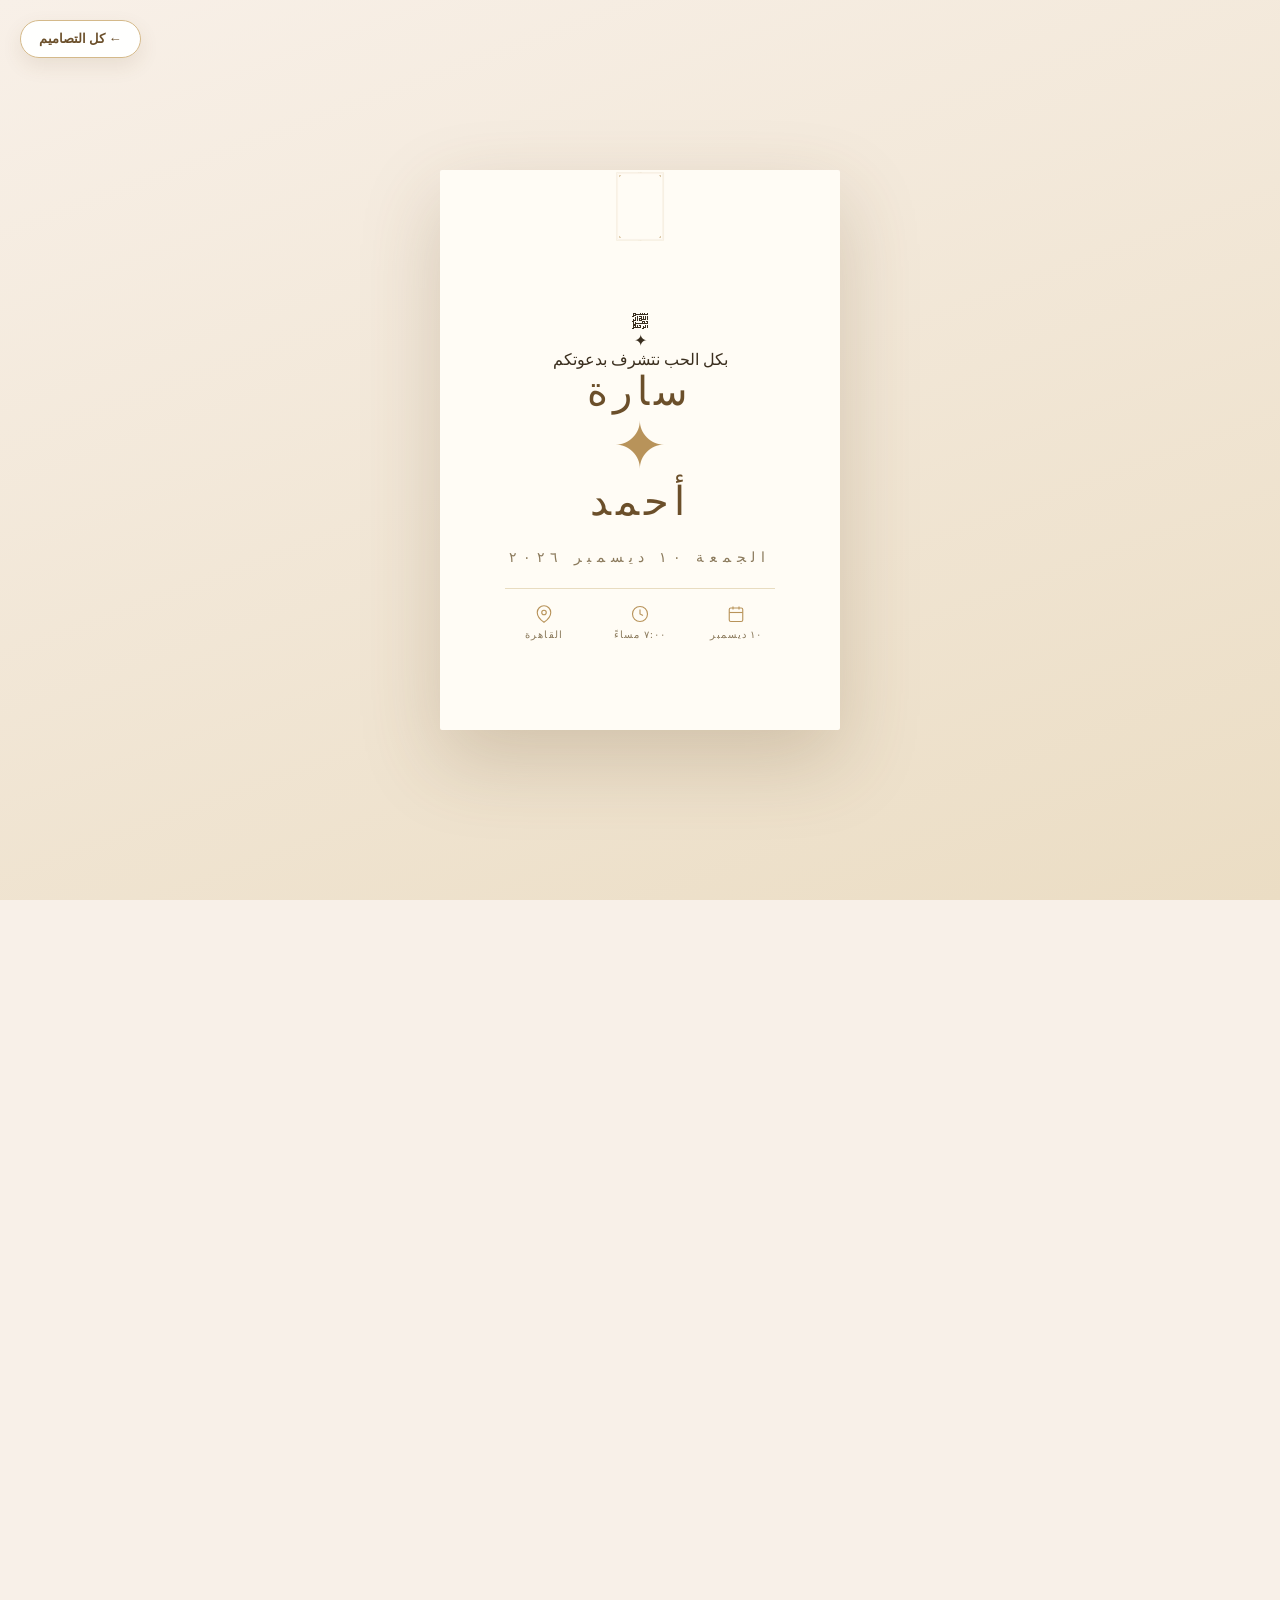
==== commit ca5c2b01: "done" ====
--- a/designs/arabic-classic.html
+++ b/designs/arabic-classic.html
@@ -91,11 +91,6 @@
 
     </div>
 
-    <!-- صورة العروسين -->
-    <div class="couple-photo">
-      <img src="https://images.unsplash.com/photo-1519741497674-611481863552?w=400&q=80&auto=format&fit=crop" alt="Couple">
-    </div>
-
   </div>
 </div>
 
--- a/css/arabic-classic.css
+++ b/css/arabic-classic.css
@@ -170,28 +170,6 @@
   50%{ opacity:1; }
 }
 
-.couple-photo{
-  position:absolute;
-  bottom:0;
-  left:50%;
-  transform:translateX(-50%);
-  width:100%;
-  height:110px;
-  z-index:4;
-  display:flex;
-  align-items:flex-end;
-  justify-content:center;
-  pointer-events:none;
-}
-.couple-photo img{
-  width:130px;
-  height:110px;
-  object-fit:cover;
-  object-position:center top;
-  border-radius:50% 50% 0 0;
-  -webkit-mask-image:linear-gradient(to bottom, black 40%, transparent 100%);
-  mask-image:linear-gradient(to bottom, black 40%, transparent 100%);
-}
 
 /* ===== Main ===== */
 .main-wrap{
